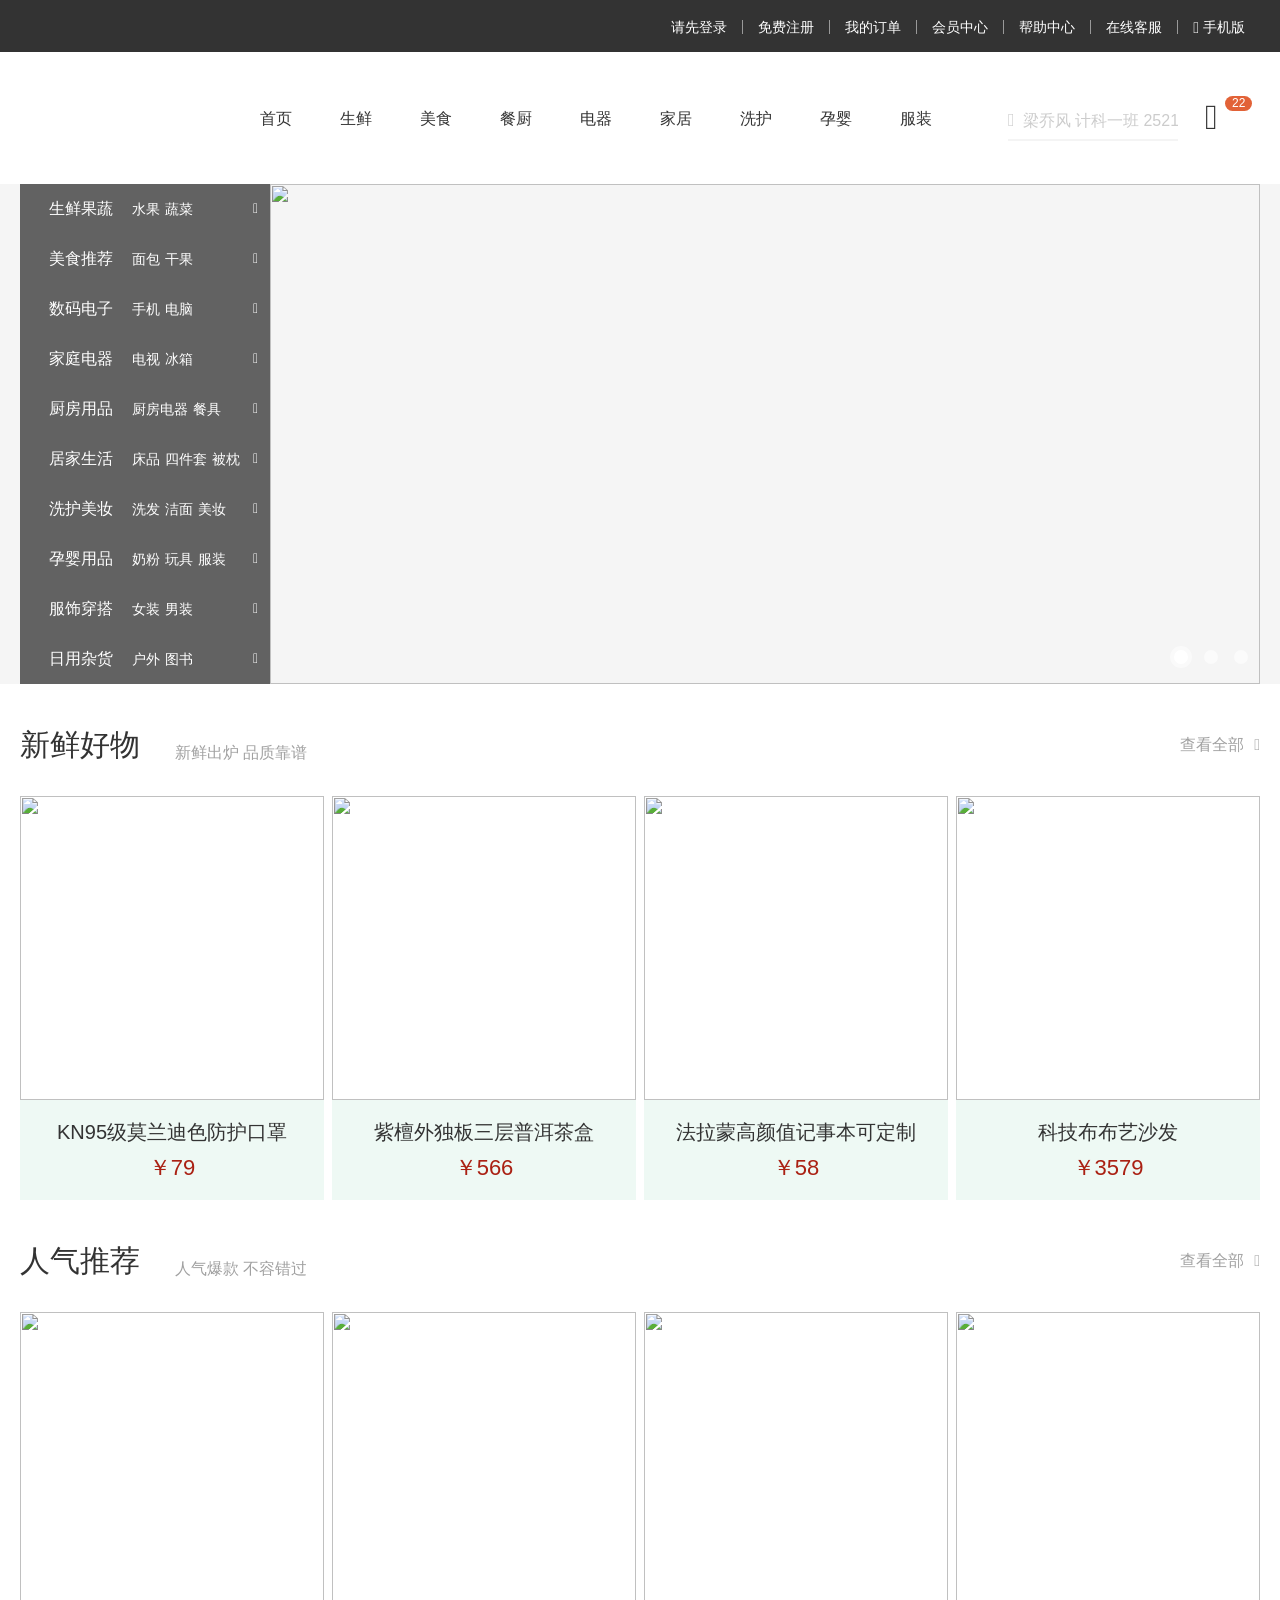
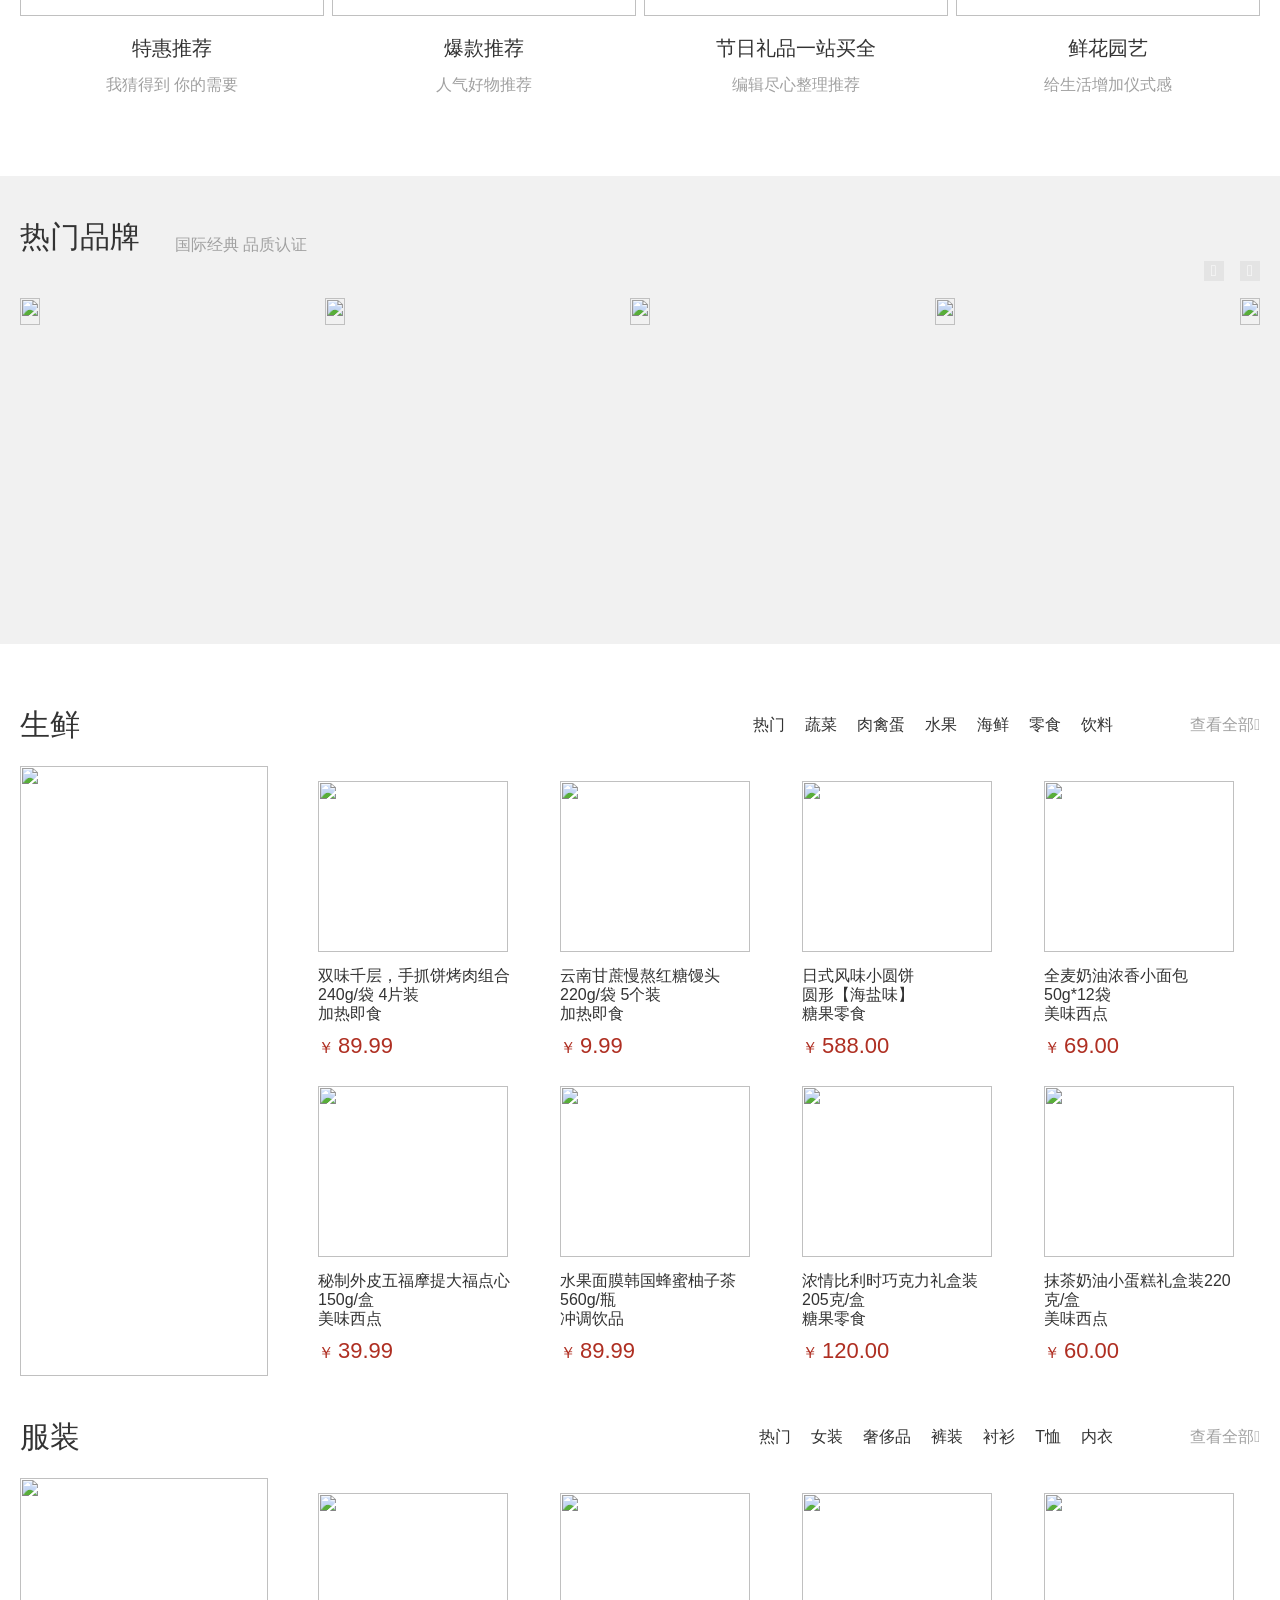
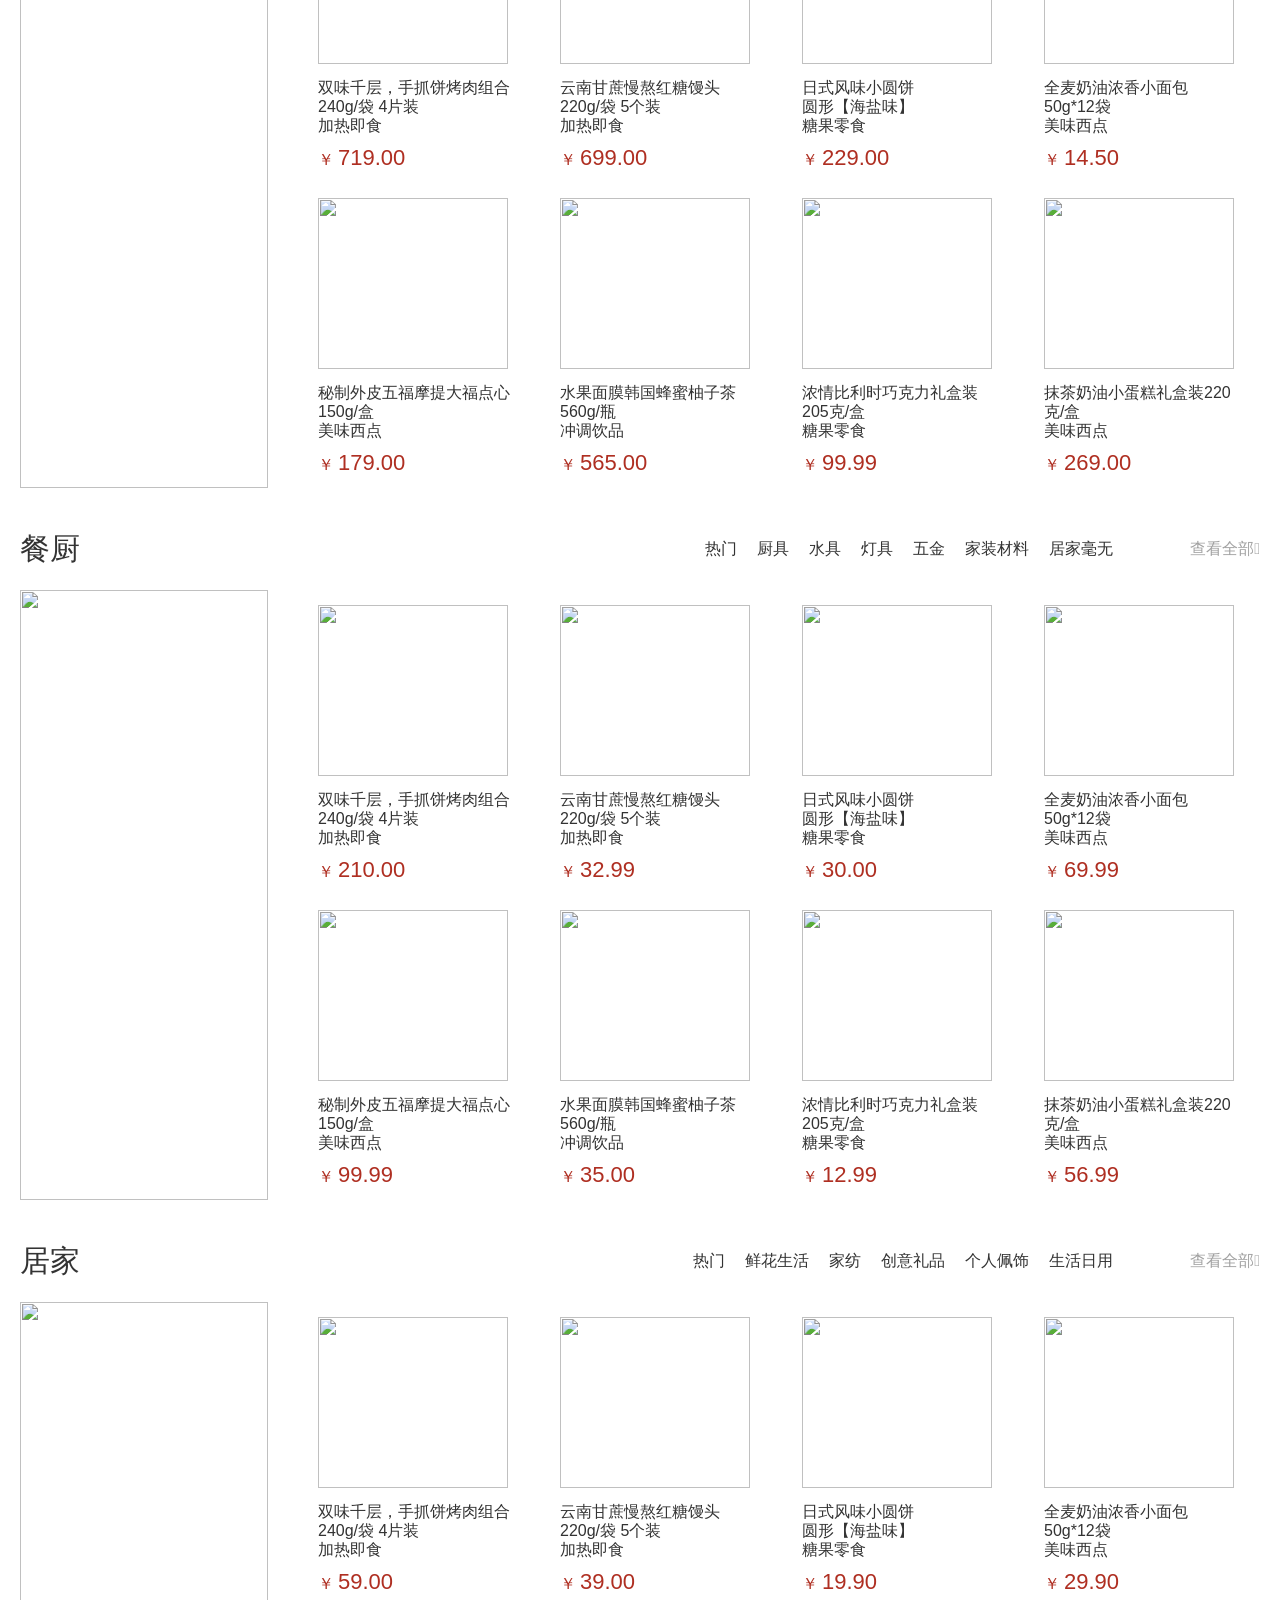
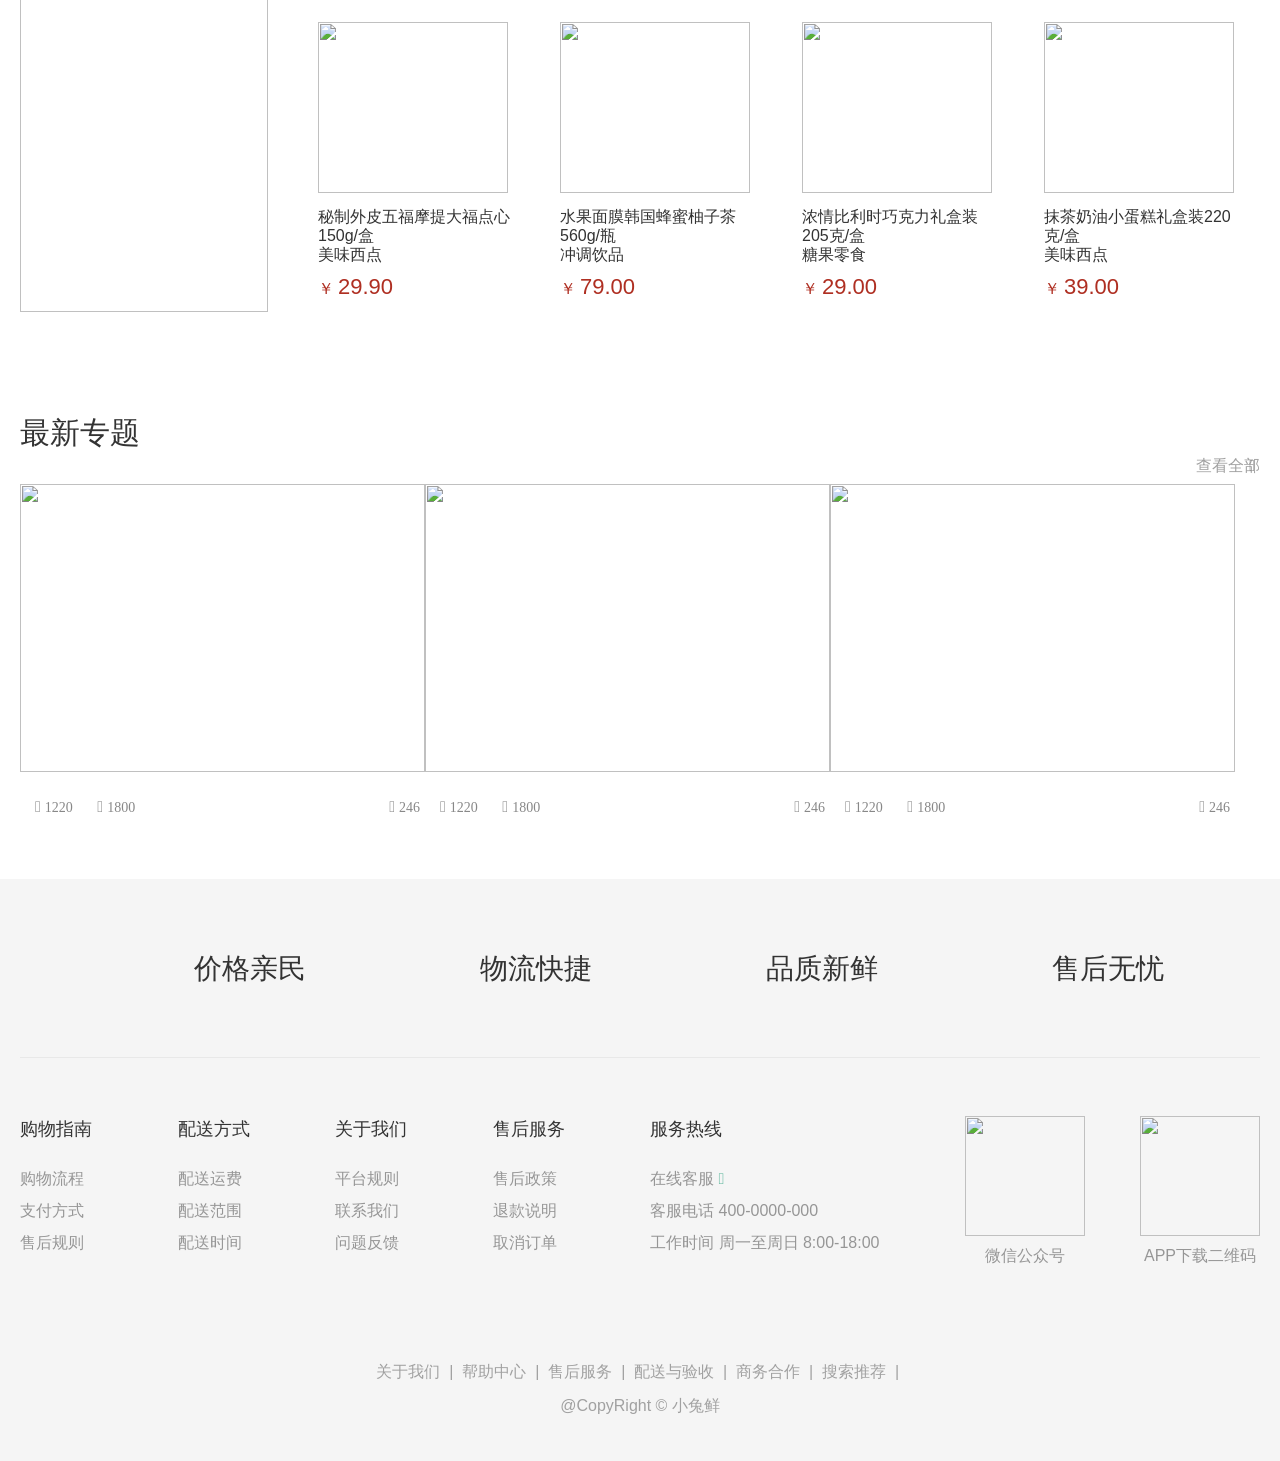
==== index.html @ d8423838 "Create index.html" ====
<!DOCTYPE html>
<html lang="en">
<head>
  <meta charset="UTF-8">
  <meta name="viewport" content="width=device-width, initial-scale=1.0">
  <meta name="description" content="小兔鲜儿官网，致力于打造全球最大的食品、生鲜电商购物平台。">
  <meta name="keywords" content="小兔鲜儿,食品,生鲜,服装,家电,电商,购物">
  <title>小兔鲜儿-新鲜、惠民、快捷！</title>
  <link rel="stylesheet" href="./iconfont/iconfont.css">
  <link rel="stylesheet" href="./css/base.css">
  <link rel="stylesheet" href="./css/common.css">
  <link rel="stylesheet" href="./css/index.css">
</head>
<body>
  <!-- 快捷导航 shortcut -->
  <div class="shortcut">
    <div class="wrapper">
      <ul>
        <li><a href="#">请先登录</a></li>
        <li><a href="#">免费注册</a></li>
        <li><a href="#">我的订单</a></li>
        <li><a href="#">会员中心</a></li>
        <li><a href="#">帮助中心</a></li>
        <li><a href="#">在线客服</a></li>
        <li><a href="#"><span class="iconfont icon-mobile-phone"></span> 手机版</a></li>
      </ul>
    </div>
  </div>

  <!-- 头部 header -->
  <div class="header wrapper">
    <!-- logo区域 -->
    <div class="logo">
      <h1><a href="./index.html">小兔鲜儿</a></h1>
    </div>
    <!-- 导航区域 nav -->
    <div class="nav">
      <ul>
        <li><a href="./index.html">首页</a></li>
        <li><a href="#">生鲜</a></li>
        <li><a href="#">美食</a></li>
        <li><a href="#">餐厨</a></li>
        <li><a href="#">电器</a></li>
        <li><a href="#">家居</a></li>
        <li><a href="#">洗护</a></li>
        <li><a href="#">孕婴</a></li>
        <li><a href="#">服装</a></li>
      </ul>
    </div>
    <!-- 搜索区域 search -->
    <div class="search">
      <span class="iconfont icon-search"></span>
      <input type="text" placeholder="梁乔风 计科一班 25216950112">
    </div>
    <!-- 购物车 cart -->
    <div class="cart">
    <a href="#">
      <span class="iconfont icon-cart-full"></span>
      <i>22</i>
    </a>
    </div>
  </div>

  <!-- banner区域 -->
  <div class="banner">
    <div class="wrapper">
      <!-- 侧导航栏 subnav -->
      <ul class="subnav">
        <li>
          <a href="#"><h4>生鲜果蔬</h4></a>
          <a href="#">水果</a>
          <a href="#">蔬菜</a>
          <a href="#"><span class="iconfont icon-arrow-right-bold"></span>
</a>
        </li>
        <li>
          <a href="#"><h4>美食推荐</h4></a>
          <a href="#">面包</a>
          <a href="#">干果</a>
          <a href="#"><span class="iconfont icon-arrow-right-bold"></span>
</a>
        </li>
        <li>
          <a href="#"><h4>数码电子</h4></a>
          <a href="#">手机</a>
          <a href="#">电脑</a>
          <a href="#"><span class="iconfont icon-arrow-right-bold"></span>
</a>
        </li>
        <li>
          <a href="#"><h4>家庭电器</h4></a>
          <a href="#">电视</a>
          <a href="#">冰箱</a>
          <a href="#"><span class="iconfont icon-arrow-right-bold"></span>
</a>
        </li>
        <li>
          <a href="#"><h4>厨房用品</h4></a>
          <a href="#">厨房电器</a>
          <a href="#">餐具</a>
          <a href="#"></a>
          <a href="#"><span class="iconfont icon-arrow-right-bold"></span>
        </a>
        </li>
        <li>
          <a href="#"><h4>居家生活</h4></a>
          <a href="#">床品</a>
          <a href="#">四件套</a>
          <a href="#">被枕</a>
          <a href="#"><span class="iconfont icon-arrow-right-bold"></span>
</a>
        </li>
        <li>
          <a href="#"><h4>洗护美妆</h4></a>
          <a href="#">洗发</a>
          <a href="#">洁面</a>
          <a href="#">美妆</a>
          <a href="#"><span class="iconfont icon-arrow-right-bold"></span>
</a>
        </li>
        <li>
          <a href="#"><h4>孕婴用品</h4></a>
          <a href="#">奶粉</a>
          <a href="#">玩具</a>
          <a href="#">服装</a>
          <a href="#"><span class="iconfont icon-arrow-right-bold"></span>
</a>
        </li>
        <li>
          <a href="#"><h4>服饰穿搭</h4></a>
          <a href="#">女装</a>
          <a href="#">男装</a>
          <a href="#"></a>
          <a href="#"><span class="iconfont icon-arrow-right-bold"></span>
</a>
        </li>
        <li>
          <a href="#"><h4>日用杂货</h4></a>
          <a href="#">户外</a>
          <a href="#">图书</a>
          <a href="#"></a>
          <a href="#"><span class="iconfont icon-arrow-right-bold"></span>
</a>
        </li>
      </ul>
      <!-- 轮播图 pic -->
      <ul class="pic">
        <li><img src="./2.png" alt=""></li>
        <li><img src="./2.png" alt=""></li>
        <li><img src="./2.png" alt=""></li>
      </ul>
      <!-- 圆点 -->
      <ol>
        <li class="active"><i></i></li>
        <li><i></i></li>
        <li><i></i></li>
      </ol>
    </div>
  </div>

  <!-- 新鲜好物 goods -->
  <div class="goods wrapper">
    <!-- title区域 -->
    <div class="title">
      <h3>新鲜好物</h3>
      <p>新鲜出炉 品质靠谱</p>
      <a class="all" href="#">查看全部<span class="iconfont icon-arrow-right-bold"></span></a>
    </div>
    <!-- 内容区域 bd -->
    <ul class="bd">
      <li>
        <img src="./1.png" alt="">
        <div class="price">
          <p><a href="#">KN95级莫兰迪色防护口罩</a></p>
          <p>￥79</p>
        </div>
      </li>
      <li>
        <img src="./1.png" alt="">
        <div class="price">
          <p><a href="#">紫檀外独板三层普洱茶盒</a></p>
          <p>￥566</p>
        </div>
      </li>
      <li>
        <img src="./1.png" alt="">
        <div class="price">
          <p><a href="#">法拉蒙高颜值记事本可定制</a></p>
          <p>￥58</p>
        </div>
      </li>
      <li>
        <img src="./1.png" alt="">
        <div class="price">
          <p><a href="#">科技布布艺沙发</a></p>
          <p>￥3579</p>
        </div>
      </li>
    </ul>
    <!-- title区域 -->
    <div class="title">
      <h3>人气推荐</h3>
      <p>人气爆款 不容错过</p>
      <a class="all" href="#">查看全部<span class="iconfont icon-arrow-right-bold"></span></a>
    </div>
    <!-- 内容区域 bd -->
    <ul class="recommend">
      <li>
        <img src="./1.png" alt="">
        <div class="price">
          <p><a href="#">特惠推荐</a></p>
          <p>我猜得到 你的需要</p>
        </div>
      </li>
      <li>
        <img src="./1.png" alt="">
        <div class="price">
          <p><a href="#">爆款推荐</a></p>
          <p>人气好物推荐</p>
        </div>
      </li>
      <li>
        <img src="./1.png" alt="">
        <div class="price">
          <p><a href="#">节日礼品一站买全</a></p>
          <p>编辑尽心整理推荐</p>
        </div>
      </li>
      <li>
        <img src="./1.png" alt="">
        <div class="price">
          <p><a href="#">鲜花园艺</a></p>
          <p>给生活增加仪式感</p>
        </div>
      </li>
    </ul>
  </div>

  <!-- 热门品牌 brand -->
  <div class="brand">
    <div class="wrapper">
      <!-- title区域 -->
      <div class="title">
        <h3>热门品牌</h3>
        <p>国际经典 品质认证</p>
        <div class="jiantou">
          <span class="left iconfont icon-arrow-left-bold"></span>
          <span class="right iconfont icon-arrow-right-bold"></span>
        </div>
      </div>
      <ul>
        <li><img src="./1.png" alt=""></li>
        <li><img src="./1.png" alt=""></li>
        <li><img src="./1.png" alt=""></li>
        <li><img src="./1.png" alt=""></li>
        <li><img src="./1.png" alt=""></li>
      </ul>
    </div>
  </div>

  <!-- 生鲜 fresh -->
  <div class="fresh wrapper">
    <!-- title区域 -->
    <div class="title">
      <h3>生鲜</h3>
      <ul>
        <li><a href="#">热门</a></li>
        <li><a href="#">蔬菜</a></li>
        <li><a href="#">肉禽蛋</a></li>
        <li><a href="#">水果</a></li>
        <li><a href="#">海鲜</a></li>
        <li><a href="#">零食</a></li>
        <li><a href="#">饮料</a></li>
      </ul>
      <a class="all" href="#">查看全部<span class="iconfont icon-arrow-right-bold"></span></a>
    </div>
    <!-- 生鲜区域 -->
    <div class="content">
      <div class="left">
        <img src="./1.png" alt="">
      </div>
      <div class="right">
        <ul>
          <li>
            <img src="./1.png" alt="">
            <a href="#">双味千层，手抓饼烤肉组合240g/袋 4片装<br>加热即食</a>
            <span><i>￥</i>89.99</span>
          </li>
          <li>
            <img src="./1.png" alt="">
            <a href="#">云南甘蔗慢熬红糖馒头220g/袋 5个装<br>加热即食</a>
            <span><i>￥</i>9.99</span>
          </li>
          <li>
            <img src="./1.png" alt="">
            <a href="#">日式风味小圆饼<br>圆形【海盐味】<br>糖果零食</a>
            <span><i>￥</i>588.00</span>
          </li>
          <li>
            <img src="./1.png" alt="">
            <a href="#">全麦奶油浓香小面包<br>50g*12袋<br>美味西点</a>
            <span><i>￥</i>69.00</span>
          </li>
          <li>
            <img src="./1.png" alt="">
            <a href="#">秘制外皮五福摩提大福点心150g/盒<br>美味西点</a>
            <span><i>￥</i>39.99</span>
          </li>
          <li>
            <img src="./1.png" alt="">
            <a href="#">水果面膜韩国蜂蜜柚子茶560g/瓶<br>冲调饮品</a>
            <span><i>￥</i>89.99</span>
          </li>
          <li>
            <img src="./1.png" alt="">
            <a href="#">浓情比利时巧克力礼盒装205克/盒<br>糖果零食</a>
            <span><i>￥</i>120.00</span>
          </li>
          <li>
            <img src="./1.png" alt="">
            <a href="#">抹茶奶油小蛋糕礼盒装220克/盒<br>美味西点</a>
            <span><i>￥</i>60.00</span>
          </li>
        </ul>
      </div>
    </div>
    <!-- title区域 -->
    <div class="title">
      <h3>服装</h3>
      <ul>
        <li><a href="#">热门</a></li>
        <li><a href="#">女装</a></li>
        <li><a href="#">奢侈品</a></li>
        <li><a href="#">裤装</a></li>
        <li><a href="#">衬衫</a></li>
        <li><a href="#">T恤</a></li>
        <li><a href="#">内衣</a></li>
      </ul>
      <a class="all" href="#">查看全部<span class="iconfont icon-arrow-right-bold"></span></a>
    </div>
    <!-- 服装区域 -->
    <div class="content">
      <div class="left">
        <img src="./1.png" alt="">
      </div>
      <div class="right">
        <ul>
          <li>
            <img src="./1.png" alt="">
            <a href="#">双味千层，手抓饼烤肉组合240g/袋 4片装<br>加热即食</a>
            <span><i>￥</i>719.00</span>
          </li>
          <li>
            <img src="./1.png" alt="">
            <a href="#">云南甘蔗慢熬红糖馒头220g/袋 5个装<br>加热即食</a>
            <span><i>￥</i>699.00</span>
          </li>
          <li>
            <img src="./1.png" alt="">
            <a href="#">日式风味小圆饼<br>圆形【海盐味】<br>糖果零食</a>
            <span><i>￥</i>229.00</span>
          </li>
          <li>
            <img src="./1.png" alt="">
            <a href="#">全麦奶油浓香小面包<br>50g*12袋<br>美味西点</a>
            <span><i>￥</i>14.50</span>
          </li>
          <li>
            <img src="./1.png" alt="">
            <a href="#">秘制外皮五福摩提大福点心150g/盒<br>美味西点</a>
            <span><i>￥</i>179.00</span>
          </li>
          <li>
            <img src="./1.png" alt="">
            <a href="#">水果面膜韩国蜂蜜柚子茶560g/瓶<br>冲调饮品</a>
            <span><i>￥</i>565.00</span>
          </li>
          <li>
            <img src="./1.png" alt="">
            <a href="#">浓情比利时巧克力礼盒装205克/盒<br>糖果零食</a>
            <span><i>￥</i>99.99</span>
          </li>
          <li>
            <img src="./1.png" alt="">
            <a href="#">抹茶奶油小蛋糕礼盒装220克/盒<br>美味西点</a>
            <span><i>￥</i>269.00</span>
          </li>
        </ul>
      </div>
    </div>
    <!-- title区域 -->
    <div class="title">
      <h3>餐厨</h3>
      <ul>
        <li><a href="#">热门</a></li>
        <li><a href="#">厨具</a></li>
        <li><a href="#">水具</a></li>
        <li><a href="#">灯具</a></li>
        <li><a href="#">五金</a></li>
        <li><a href="#">家装材料</a></li>
        <li><a href="#">居家毫无</a></li>
      </ul>
      <a class="all" href="#">查看全部<span class="iconfont icon-arrow-right-bold"></span></a>
    </div>
    <!-- 厨具区域 -->
    <div class="content">
      <div class="left">
        <img src="./1.png" alt="">
      </div>
      <div class="right">
        <ul>
          <li>
            <img src="./1.png" alt="">
            <a href="#">双味千层，手抓饼烤肉组合240g/袋 4片装<br>加热即食</a>
            <span><i>￥</i>210.00</span>
          </li>
          <li>
            <img src="./1.png" alt="">
            <a href="#">云南甘蔗慢熬红糖馒头220g/袋 5个装<br>加热即食</a>
            <span><i>￥</i>32.99</span>
          </li>
          <li>
            <img src="./1.png" alt="">
            <a href="#">日式风味小圆饼<br>圆形【海盐味】<br>糖果零食</a>
            <span><i>￥</i>30.00</span>
          </li>
          <li>
            <img src="./1.png" alt="">
            <a href="#">全麦奶油浓香小面包<br>50g*12袋<br>美味西点</a>
            <span><i>￥</i>69.99</span>
          </li>
          <li>
            <img src="./1.png" alt="">
            <a href="#">秘制外皮五福摩提大福点心150g/盒<br>美味西点</a>
            <span><i>￥</i>99.99</span>
          </li>
          <li>
            <img src="./1.png" alt="">
            <a href="#">水果面膜韩国蜂蜜柚子茶560g/瓶<br>冲调饮品</a>
            <span><i>￥</i>35.00</span>
          </li>
          <li>
            <img src="./1.png" alt="">
            <a href="#">浓情比利时巧克力礼盒装205克/盒<br>糖果零食</a>
            <span><i>￥</i>12.99</span>
          </li>
          <li>
            <img src="./1.png" alt="">
            <a href="#">抹茶奶油小蛋糕礼盒装220克/盒<br>美味西点</a>
            <span><i>￥</i>56.99</span>
          </li>
        </ul>
      </div>
    </div>
    <!-- title区域 -->
    <div class="title">
      <h3>居家</h3>
      <ul>
        <li><a href="#">热门</a></li>
        <li><a href="#">鲜花生活</a></li>
        <li><a href="#">家纺</a></li>
        <li><a href="#">创意礼品</a></li>
        <li><a href="#">个人佩饰</a></li>
        <li><a href="#">生活日用</a></li>
      </ul>
      <a class="all" href="#">查看全部<span class="iconfont icon-arrow-right-bold"></span></a>
    </div>
    <!-- 居家区域 -->
    <div class="content">
      <div class="left">
        <img src="./1.png" alt="">
      </div>
      <div class="right">
        <ul>
          <li>
            <img src="./1.png" alt="">
            <a href="#">双味千层，手抓饼烤肉组合240g/袋 4片装<br>加热即食</a>
            <span><i>￥</i>59.00</span>
          </li>
          <li>
            <img src="./1.png" alt="">
            <a href="#">云南甘蔗慢熬红糖馒头220g/袋 5个装<br>加热即食</a>
            <span><i>￥</i>39.00</span>
          </li>
          <li>
            <img src="./1.png" alt="">
            <a href="#">日式风味小圆饼<br>圆形【海盐味】<br>糖果零食</a>
            <span><i>￥</i>19.90</span>
          </li>
          <li>
            <img src="./1.png" alt="">
            <a href="#">全麦奶油浓香小面包<br>50g*12袋<br>美味西点</a>
            <span><i>￥</i>29.90</span>
          </li>
          <li>
            <img src="./1.png" alt="">
            <a href="#">秘制外皮五福摩提大福点心150g/盒<br>美味西点</a>
            <span><i>￥</i>29.90</span>
          </li>
          <li>
            <img src="./1.png" alt="">
            <a href="#">水果面膜韩国蜂蜜柚子茶560g/瓶<br>冲调饮品</a>
            <span><i>￥</i>79.00</span>
          </li>
          <li>
            <img src="./1.png" alt="">
            <a href="#">浓情比利时巧克力礼盒装205克/盒<br>糖果零食</a>
            <span><i>￥</i>29.00</span>
          </li>
          <li>
            <img src="./1.png" alt="">
            <a href="#">抹茶奶油小蛋糕礼盒装220克/盒<br>美味西点</a>
            <span><i>￥</i>39.00</span>
          </li>
        </ul>
      </div>
    </div>
  </div>

  <!-- 最新专题 topic -->
  <div class="topic wrapper">
    <!-- title区域 -->
    <div class="title">
      <h3>最新专题</h3>
      <a class="all" href="#">查看全部<span class="iconfont icon-arrow-right-bold"></span></a>
    </div>
    <!-- 内容区域 -->
    <ul>
      <li>
        <img src="./1.png" alt="">
        <div>
          <span class="iconfont icon-fabulous"> <i>1220</i></span>
          <span class="iconfont icon-browse"> <i>1800</i></span>
          <span class="iconfont icon-comment"> <i>246</i></span>
        </div>
      </li>
      <li>
        <img src="./1.png" alt="">
        <div>
          <span class="iconfont icon-fabulous"> <i>1220</i></span>
          <span class="iconfont icon-browse"> <i>1800</i></span>
          <span class="iconfont icon-comment"> <i>246</i></span>
        </div>
      </li>
      <li>
        <img src="./1.png" alt="">
        <div>
          <span class="iconfont icon-fabulous"> <i>1220</i></span>
          <span class="iconfont icon-browse"> <i>1800</i></span>
          <span class="iconfont icon-comment"> <i>246</i></span>
        </div>
      </li>

    </ul>
  </div>

  <!-- 底部 footer -->
  <div class="footer">
    <div class="wrapper">
      <!-- 服务 service -->
      <div class="service">
        <ul>
          <li><a href="#"><h5>价格亲民</h5></a></li>
          <li><a href="#"><h5>物流快捷</h5></a></li>
          <li><a href="#"><h5>品质新鲜</h5></a></li>
          <li><a href="#"><h5>售后无忧</h5></a></li>
        </ul>
      </div>
      <!-- 帮助中心 help -->
      <div class="help">
        <dl>
          <dt>购物指南</dt>
          <dd><a href="#">购物流程</a></dd>
          <dd><a href="#">支付方式</a></dd>
          <dd><a href="#">售后规则</a></dd>
        </dl>
        <dl>
          <dt>配送方式</dt>
          <dd><a href="#">配送运费</a></dd>
          <dd><a href="#">配送范围</a></dd>
          <dd><a href="#">配送时间</a></dd>
        </dl>
        <dl>
          <dt>关于我们</dt>
          <dd><a href="#">平台规则</a></dd>
          <dd><a href="#">联系我们</a></dd>
          <dd><a href="#">问题反馈</a></dd>
        </dl>
        <dl>
          <dt>售后服务</dt>
          <dd><a href="#">售后政策</a></dd>
          <dd><a href="#">退款说明</a></dd>
          <dd><a href="#">取消订单</a></dd>
        </dl>
        <dl>
          <dt>服务热线</dt>
          <dd><a href="#">在线客服 <span class="iconfont icon-customer-service"></span></a></dd>
          <dd><a href="#">客服电话 400-0000-000</a></dd>
          <dd><a href="#">工作时间 周一至周日 8:00-18:00</a></dd>
        </dl>
        <div class="right">
          <ul>
            <li>
              <img src="./1.png" alt="">
              <p>微信公众号</p>
            </li>
            <li>
              <img src="./1.png" alt="">
              <p>APP下载二维码</p>
            </li>
          </ul>
        </div>
      </div>
      <!-- 版权 copyright -->
      <div class="copyright">
        <p>
          <a href="#">关于我们</a> &nbsp|&nbsp
          <a href="#">帮助中心</a> &nbsp|&nbsp
          <a href="#">售后服务</a> &nbsp|&nbsp
          <a href="#">配送与验收</a> &nbsp|&nbsp
          <a href="#">商务合作</a> &nbsp|&nbsp
          <a href="#">搜索推荐</a> &nbsp|&nbsp
        </p>
        <p><a href="#">@CopyRight © 小兔鲜</a></p>
      </div>
    </div>
  </div>
  
 <style>
  /* 通用基础样式 */
/* 去除常见标签默认的 margin 和 padding */
@font-face {
  font-family: "iconfont"; /* Project id 3703850 */
  src: url('iconfont.woff2?t=1665647794908') format('woff2'),
       url('iconfont.woff?t=1665647794908') format('woff'),
       url('iconfont.ttf?t=1665647794908') format('truetype');
}

.iconfont {
  font-family: "iconfont" !important;
  font-size: 16px;
  font-style: normal;
  -webkit-font-smoothing: antialiased;
  -moz-osx-font-smoothing: grayscale;
}

.icon-favorites-fill:before {
  content: "\e721";
}

.icon-cart-full:before {
  content: "\e746";
}

.icon-browse:before {
  content: "\e666";
}

.icon-comment:before {
  content: "\e668";
}

.icon-customer-service:before {
  content: "\e66a";
}

.icon-fabulous:before {
  content: "\e66f";
}

.icon-mobile-phone:before {
  content: "\e678";
}

.icon-search:before {
  content: "\e67d";
}

.icon-arrow-left-bold:before {
  content: "\e685";
}

.icon-arrow-right-bold:before {
  content: "\e687";
}

*{
  margin: 0;
  padding: 0;
  box-sizing: border-box;
}

/* 设置网页统一的字体大小、行高、字体系列相关属性 */
body {
  font: 16px/1.5  "Microsoft Yahei",
    "Hiragino Sans GB", "Heiti SC", "WenQuanYi Micro Hei", sans-serif;
  color: #333;
  background-color: #fff;
}

/* 去除列表默认样式 */
ul,
ol {
  list-style: none;
}

/* 去除默认的倾斜效果 */
em,
i {
  font-style: normal;
}

/* 去除a标签默认下划线，并设置默认文字颜色 */
a {
  text-decoration: none;
  color: #333;
}

/* 设置img的垂直对齐方式为居中对齐，去除img默认下间隙 */
img {
  width: 100%;
  height: 100%;
  vertical-align: middle;
}

/* 去除input默认样式 */
input {
  border: none;
  outline: none;
  color: #333;
}

/* 清楚标题标签的字体加粗效果 */
h1,
h2,
h3,
h4,
h5,
h6 {
  font-weight: 400;
}

/* 头尾各个页面相同的样式 */
/* 版心 */
.wrapper {
  margin: 0 auto;
  width: 1240px;
}

/* 快捷导航 shortcut */
.shortcut {
  height: 52px;
  background-color: #333;
}
.shortcut .wrapper {
  display: flex;
  justify-content: flex-end;
  height: 52px;
}
.shortcut ul{
  height: 52px;
  display: flex;
}
.shortcut li{
  margin-top: 20px;
  height: 14px;
  padding: 0 15px;
  border-right: 0.5px solid #999;
}
.shortcut li:last-child{
  border: none;
}
.shortcut li a{
  display: block;
  color: #fff;
  height: 14px;
  line-height: 14px;
  font-size: 14px;
}
.shortcut li a:hover{
  color: #5EB69C;
}
.shortcut li span{
  vertical-align: middle;
}

/* 头部区域 header */
.header{
  display: flex;
  height: 88px;
  margin-top: 22px;
  margin-bottom: 22px;
}
/* logo区域 */
.header .logo{
  width: 200px;
  margin-right: 40px;
  background-image: url(./1.png);
}
.header h1 a{
  display: block;
  width: 200px;
  height: 88px;
  font-size: 0;
}
/* 导航区域 */
.nav{
  margin-top: 33px;
  margin-right: 28px;
}
.nav ul{
  display: flex;
  /* justify-content: space-between; */
}
.nav li{
  margin-right: 48px;
}
.nav a{
  display: block;
  padding-bottom: 8px;
}
.nav a:hover{
  border-bottom: 2px solid #5EB69C;
  color: #5EB69C;
}
/* 搜索区域 */
.search{
  display: flex;
  margin-top: 33px;
  margin-right: 27px;
  width: 170px;
  height: 34px;
  border-bottom: 2px solid #F4F4F4;
  padding-bottom: 4px;
}
.search .iconfont{
  font-size: 18px;
  color: #ccc;
  margin-right: 8px;
}
.search input{
  /* input有默认宽度，需要西安重置宽度为0 */
  width: 0;
  flex: 1;
}
.search input::placeholder{
  color: #ccc;
  height: 22px;
  font-size: 16px;
}
/* 购物车 cart */
.cart{
  position: relative;
  margin-top: 18px;
}
.cart .iconfont{
  font-size: 35px;
}
.cart i{
  position: absolute;
  font-size: 12px;
  line-height: 15px;
  color: #fff;
  top: 4px;
  left: 20px;
  padding: 0 7px;
  background-color: #E26237;
  border-radius: 8px;
}

/* 底部 service */
.footer{
  height: 582px;
  background-color: #f5f5f5;

}
/* 服务 */
.service{
  height: 179px;
  border-bottom: 1px solid #e8e8e8;
}
.service ul{
  display: flex;
  height: 179px;
  justify-content: space-evenly;
  align-items: center;
}
.service li{
  height: 58px;
  background: url(./1.png) no-repeat;
  padding-left: 78px;
}
.service li:nth-child(2){
  background-position: 0 -58px;
}
.service li:nth-child(3){
  background-position: 0 -116px;
}
.service li:nth-child(4){
  background-position: 0 -174px;
}
.service h5{
  line-height: 58px;
  font-size: 28px;
}
/* 帮助中心 */
.help{
  display: flex;
  justify-content: space-between;
  padding-top: 58px;
  height: 302px;
}
.help dt{
  margin-bottom: 20px;
  font-size: 18px;
}
.help dd a{
  line-height: 32px;
  color: #969696;
}
.help dd .iconfont{
  color: #5EB69C;
}
.help .right ul{
  display: flex;
  justify-content: space-between;
  width: 295px;
}
.help .right img{
  width: 120px;
  height: 120px;
  margin-bottom: 8px;
}
.help .right p{
  text-align: center;
  color: #969696;
}
/* 版权 */
.copyright{
  text-align: center;
}
.copyright p,
.copyright p a{
  color: #A1A1A1;
}
.copyright p{
  margin-bottom: 10px;
}
/* banner区域 */
.banner{
  /* height: 500px; */
  background-color: #f5f5f5;
}
.banner .wrapper{
  display: flex;
  position: relative;
}

/* 侧导航 */
.subnav{
  width: 250px;
  background-color: rgba(0, 0, 0,0.6);
}
.subnav li{
  display: flex;
  height: 50px;
  padding: 14px 12px 14px 29px;
  position: relative;
}
.subnav a,
.subnav .iconfont{
  color: #fff;
  font-size: 14px;
  line-height: 22px;
}
.subnav a{
  margin-right: 5px;
}
.subnav h4{
  font-weight: 500;
  font-size: 16px;
  margin-right: 14px;
}
.subnav .iconfont{
  position: absolute;
  top: 50%;
  right: 12px;
  transform: translateY(-50%);
}

/* 轮播图 */
.pic{
  display: flex;
  width: 990px;
  overflow: hidden;
}
.pic img{
  width: 990px;
}

/* 圆点 */
.banner ol{
  display: flex;
  position: absolute;
  bottom: 0;
  right: 0;
}
.banner ol li{
  width: 22px;
  height: 22px;
  border-radius: 50%;
  margin-right: 8px;
  margin-bottom: 16px;
  position: relative;
}
.banner i{
  display: block;
  width: 14px;
  height: 14px;
  border-radius: 50%;
  background-color: rgba(255, 255, 255, 0.6);
  position: absolute;
  top: 50%;
  left: 50%;
  transform: translate(-50%,-50%);
}
/* 点击圆点，给 li 和 i 分别添加背景颜色属性 */
.active{
  background-color: rgba(255, 255, 255, 0.5);
}
.active i{
  background-color: rgb(255, 255, 255);
}

/* 新鲜好物 */
.goods{
  background-color: #fff;
}
.goods .title, .brand .title, .fresh .title{
  display: flex;
  align-items: center;
  position: relative;
}
.goods .title{
  height: 102px;
  margin-top: 10px;

}
.title h3{
  font-size: 30px;
  line-height: 42px;
  margin-right: 35px;
}
.title p,
.title a,
.title .iconfont{
  color: #A1A1A1;
}
.title p{
  position: relative;
  bottom: -8px;
}
.title .all{
  position: absolute;
  right: 0;
}
.goods .title .iconfont{
  margin-left: 10px;
}
/* 内容区域 */
.goods ul{
  display: flex;
  justify-content: space-between;
}
.goods ul li{
  width: 304px;
}
.goods ul img{
  height: 304px;
}
.goods .price{
  height: 100px;
}
.bd .price{
  background-color: #EEF9F4;
}
.goods .price p{
  text-align: center;
  font-size: 22px;
  color: #AA2113;
}
.goods .price a{
  display: block;
  font-size: 20px;
  padding: 17px 0 4px;
}
.recommend .price p{
  font-size: 16px;
  color: #A1A1A1;
  padding-bottom: 6px;
}
.recommend{
  margin-bottom: 60px;
}

/* 热门品牌 */
.brand{
  height: 468px;
  background-color: #f1f1f1;
}
.brand .title{
  height: 122px;

}
.title .jiantou{
  position: absolute;
  right: 0;
  bottom: 15px;
}
.jiantou .left, .jiantou .right{
  display: inline-block;
  width: 20px;
  height: 20px;
  background-color: #e4e4e4;
  line-height: 20px;
  text-align: center;
}
.jiantou .left{
  margin-right: 12px;
}
.jiantou .iconfont{
  color: #fff;
}
.jiantou span:hover{
  background-color: #5EB69C;
}
.brand ul{
  display: flex;
  justify-content: space-between;
}

/* 生鲜 */
.fresh{
  padding-top: 20px;
}
.fresh .title{
  margin-top: 40px;
  margin-bottom: 20px;
  position: relative;
}
.fresh .title ul{
  display: flex;
  position: absolute;
  right: 134px;
}
.fresh .title ul a{
  display: block;
  height: 22px;
  line-height: 22px;
  color: #333;
  padding: 0 7px;
  margin-right: 6px;
}
.fresh .title ul a:hover{
  background-color: #5EB69C;
  color: #fff;
}
.fresh .content{
  display: flex;
}
.fresh .content .left{
  width: 248px;
  height: 610px;
  margin-right: 24px;
}
.fresh .content .right ul{
  display: flex;
  width: 968px;
  flex-wrap: wrap;
}
.fresh .content .right li{
  width: 242px;
  height: 305px;
  padding: 0 26px;
}
.fresh .content .right img{
  width: 190px;
  height: 171px;
  margin: 14.5px 0;
}
.fresh .content .right a{
  display: block;
  width: 192px;
  line-height: 19px;
}
.fresh .content .right span{
  font-size: 22px;
  line-height: 45px;
  color: #AF2F22;
}
.fresh .content .right i{
  font-size: 16px;
  margin-right: 4px;
}

/* 最新专题 */
.topic{
  padding-top: 70px;
}
.topic .title{
  margin: 30px 0;
  position: relative;
}
.topic ul{
  height: 395px;
  display: flex;
}
.topic li img{
  display: block;
  width: 405px;
  height: 288px;
  margin-bottom: 23px;
}
.topic div{
  position: relative;
}
.topic div span{
  margin-left: 15px;
  margin-right: 5px;
  font-size: 14px;
  line-height: 20px;
}
.topic div i{
  font-size: 14px;
}
.topic div .iconfont{
  font-size: 16px;
  color: #888;
}
.topic div .iconfont:last-child{
  position: absolute;
  right: 0;
  top: 50%;
  transform: translateY(-50%);
}

</style>

</body>
</html>
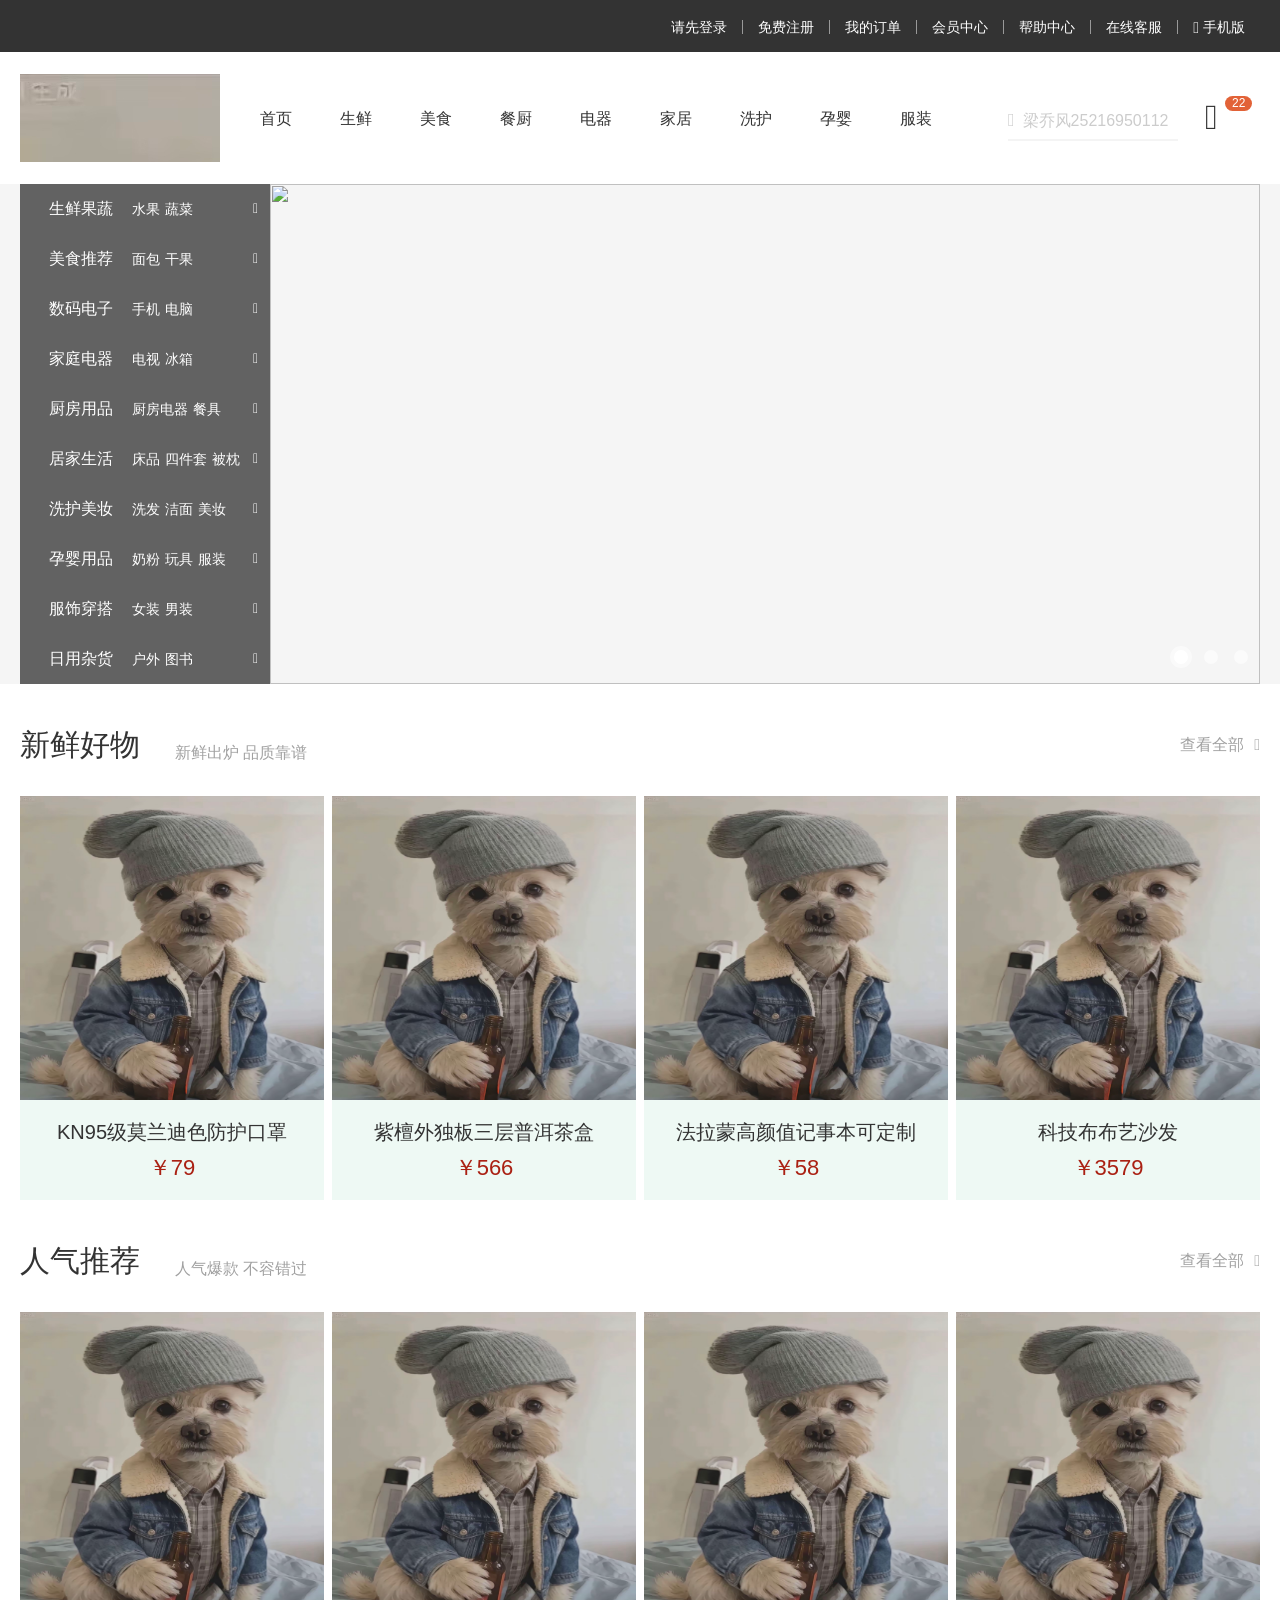
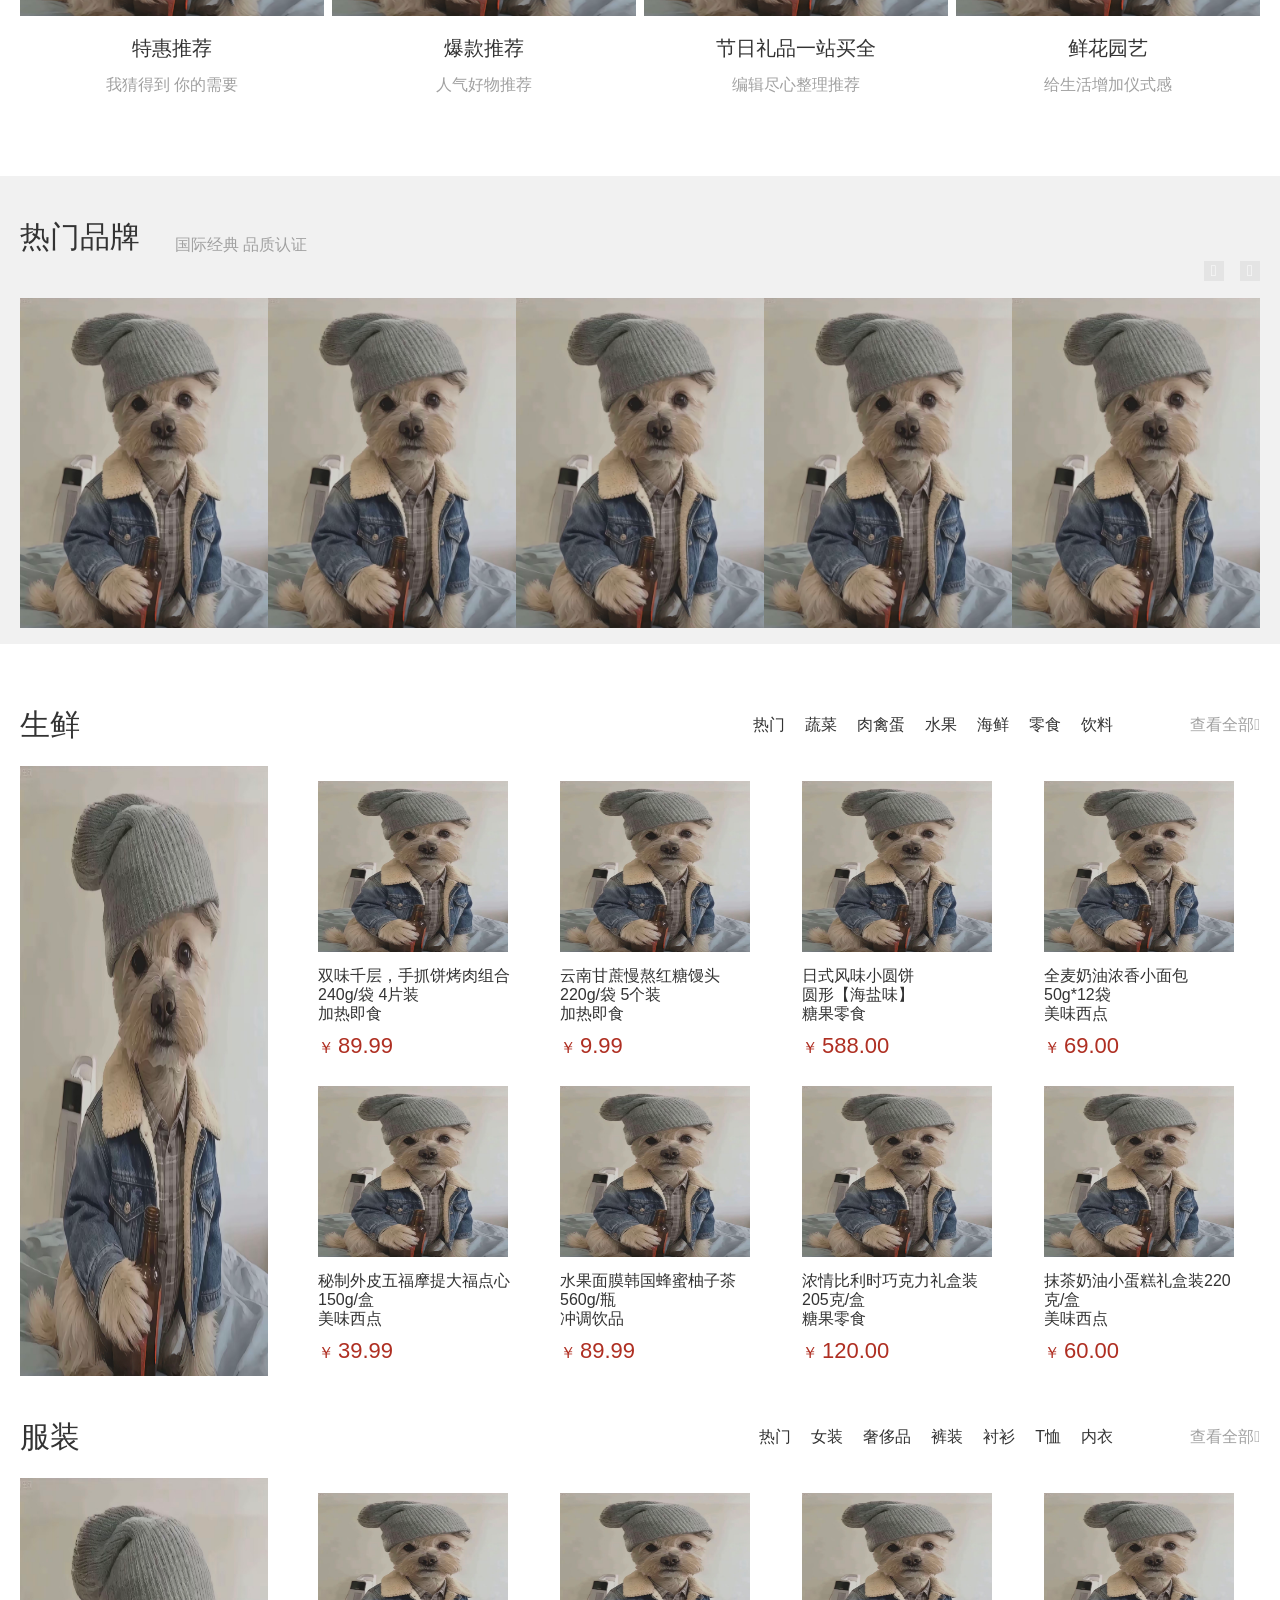
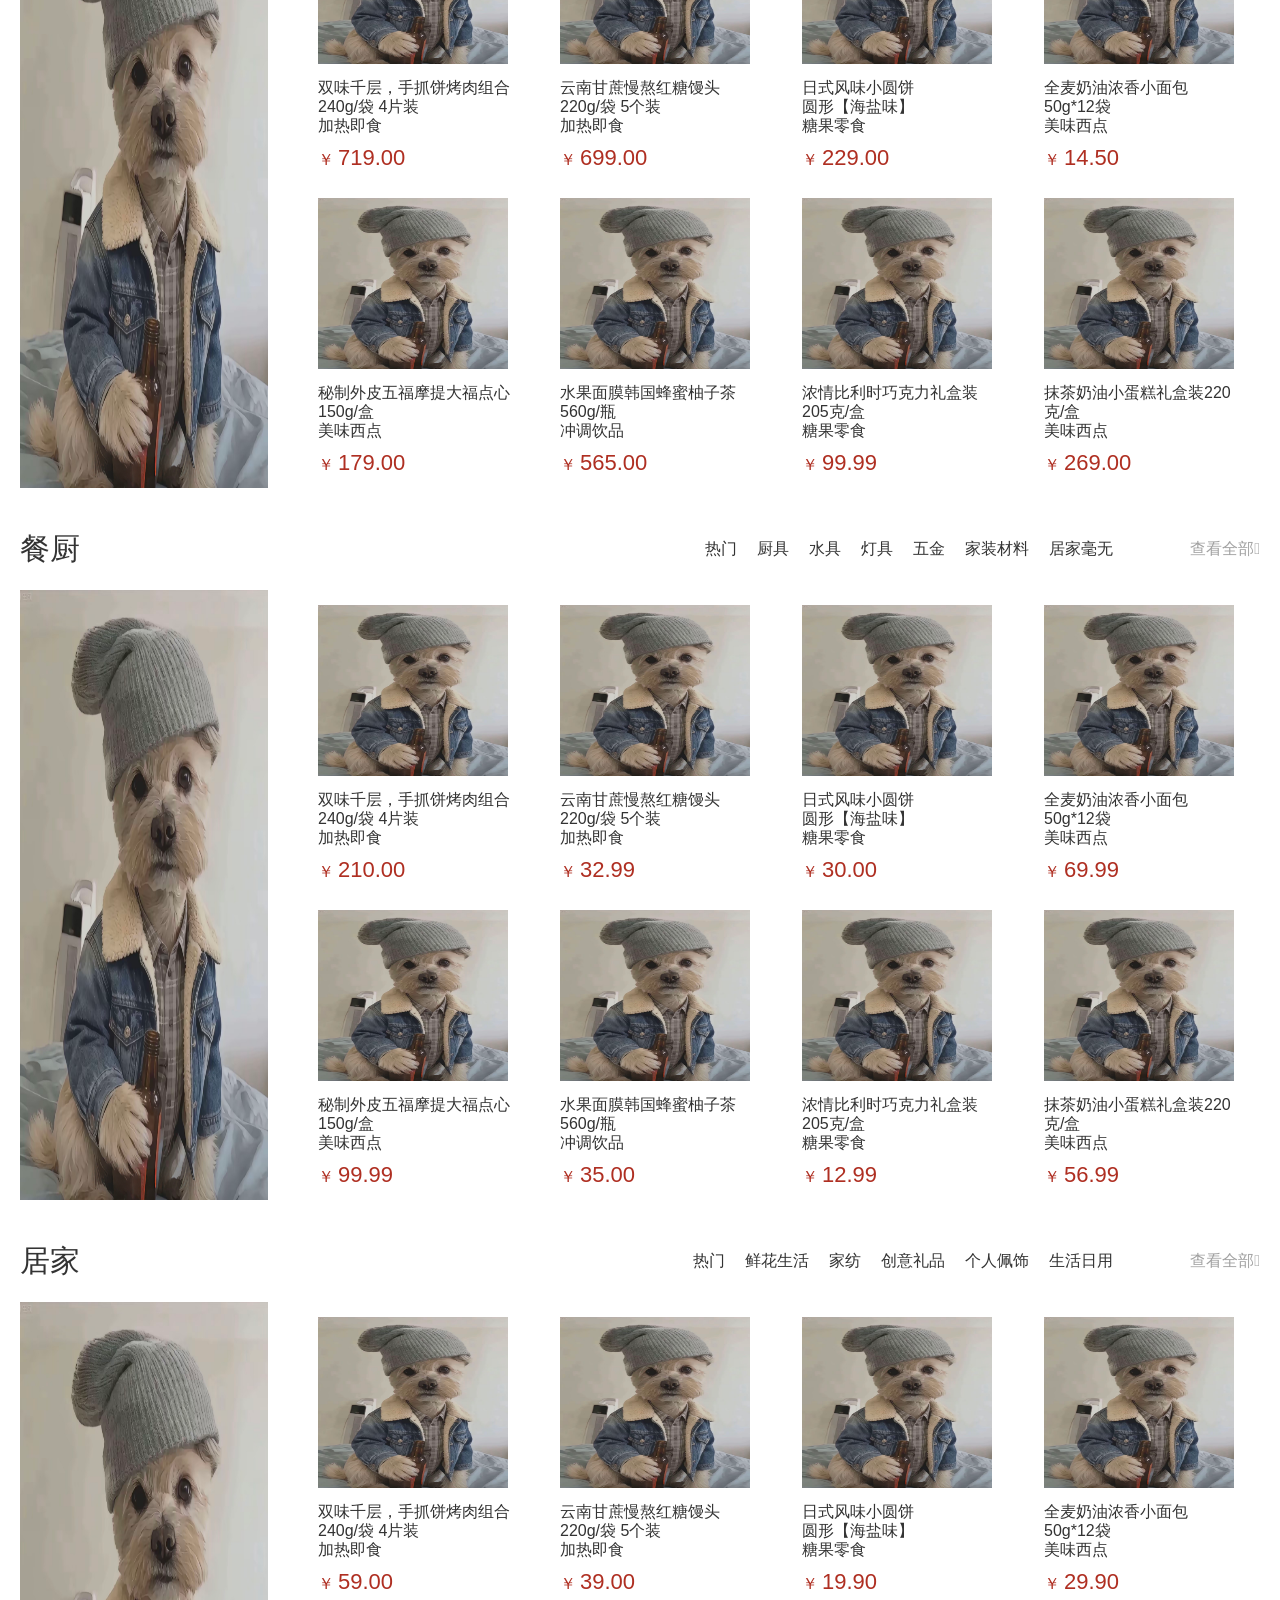
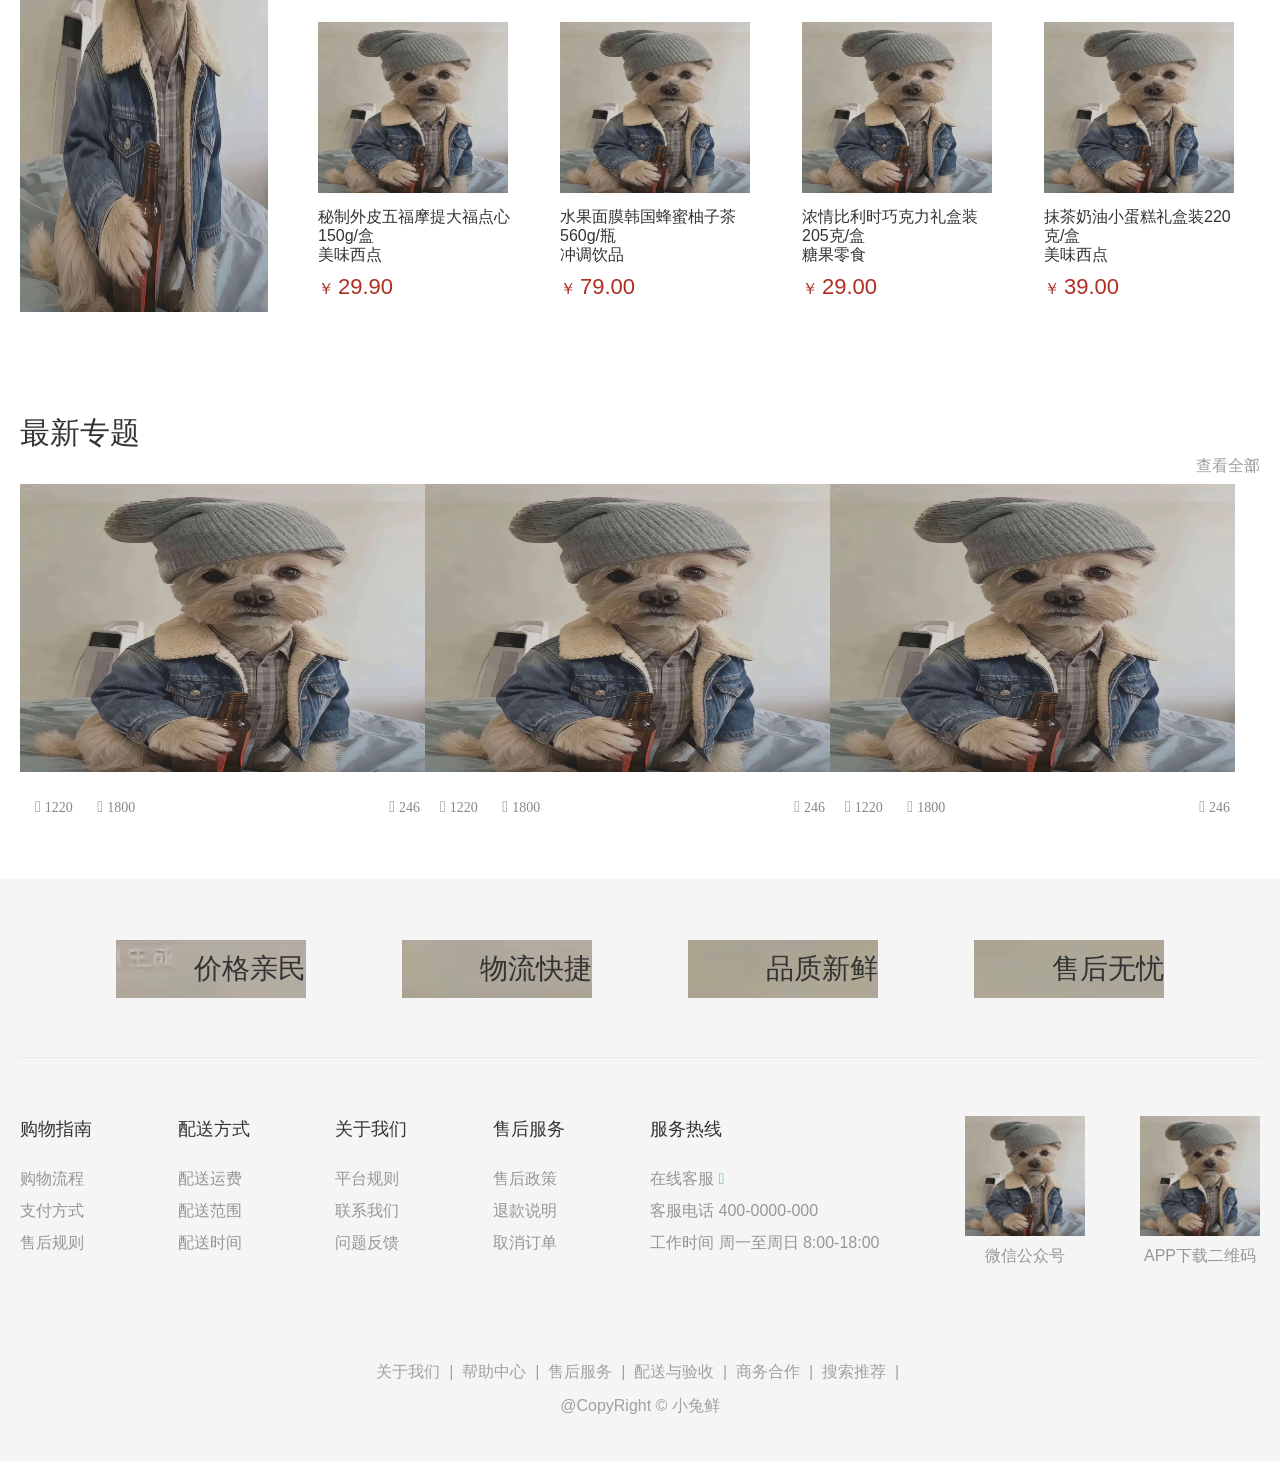
==== commit 8ba5c928: "Update index.html" ====
--- a/index.html
+++ b/index.html
@@ -52,7 +52,7 @@
     <!-- 搜索区域 search -->
     <div class="search">
       <span class="iconfont icon-search"></span>
-      <input type="text" placeholder="梁乔风 计科一班 25216950112">
+      <input type="text" placeholder="梁乔风25216950112">
     </div>
     <!-- 购物车 cart -->
     <div class="cart">
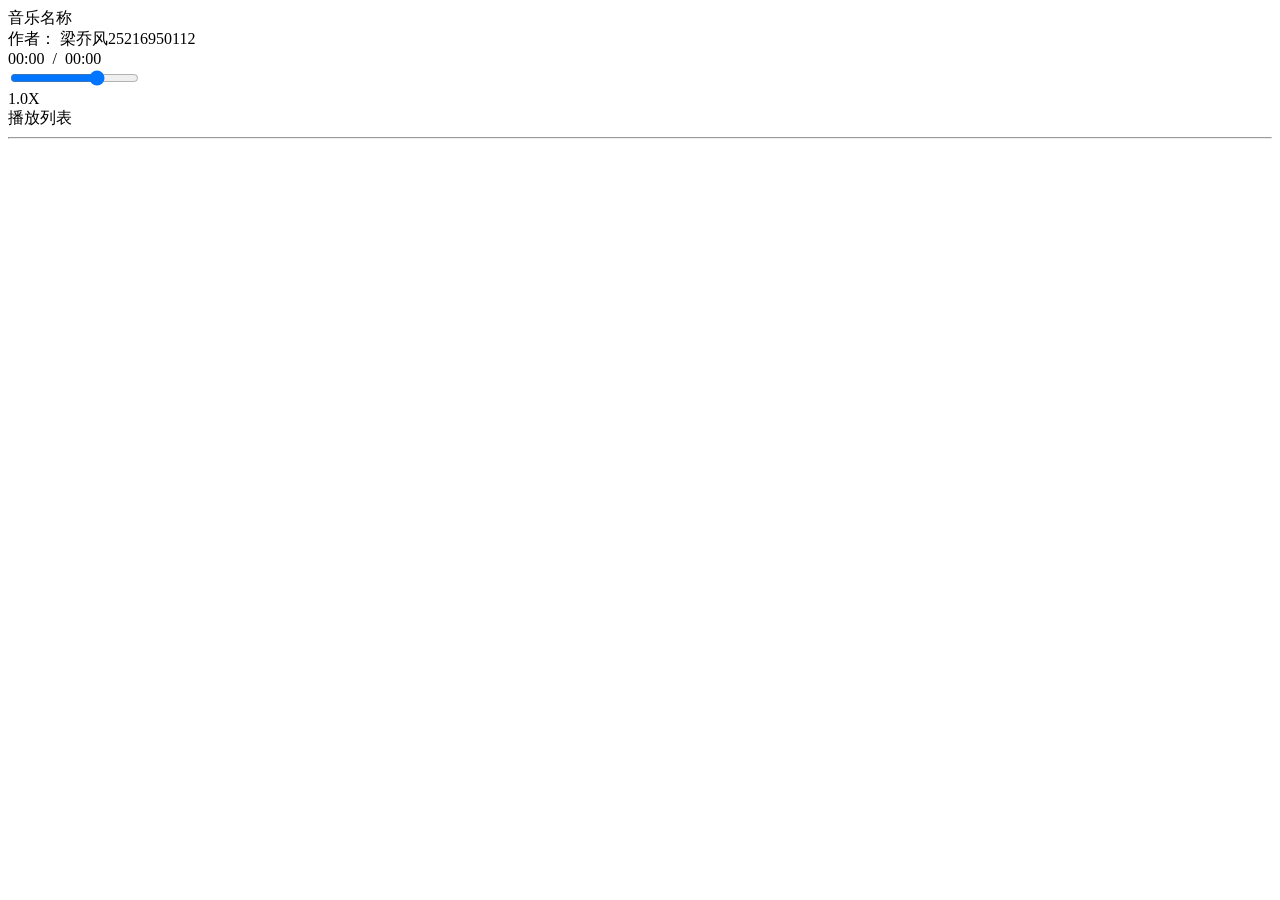
==== commit fe15091d: "Create index.html" ====
--- a/index.html
+++ b/index.html
@@ -1,1252 +1,89 @@
-
-
 <!DOCTYPE html>
 <html lang="en">
 <head>
-  <meta charset="UTF-8">
-  <meta name="viewport" content="width=device-width, initial-scale=1.0">
-  <meta name="description" content="小兔鲜儿官网，致力于打造全球最大的食品、生鲜电商购物平台。">
-  <meta name="keywords" content="小兔鲜儿,食品,生鲜,服装,家电,电商,购物">
-  <title>小兔鲜儿-新鲜、惠民、快捷！</title>
-  <link rel="stylesheet" href="./iconfont/iconfont.css">
-  <link rel="stylesheet" href="./css/base.css">
-  <link rel="stylesheet" href="./css/common.css">
-  <link rel="stylesheet" href="./css/index.css">
+    <meta charset="UTF-8">
+    <meta name="viewport" content="width=device-width, initial-scale=1.0">
+    <title>音乐播放器</title>
+    <link rel="stylesheet" href="./CSS/sy2.css">
+    
 </head>
-<body>
-  <!-- 快捷导航 shortcut -->
-  <div class="shortcut">
-    <div class="wrapper">
-      <ul>
-        <li><a href="#">请先登录</a></li>
-        <li><a href="#">免费注册</a></li>
-        <li><a href="#">我的订单</a></li>
-        <li><a href="#">会员中心</a></li>
-        <li><a href="#">帮助中心</a></li>
-        <li><a href="#">在线客服</a></li>
-        <li><a href="#"><span class="iconfont icon-mobile-phone"></span> 手机版</a></li>
-      </ul>
+<body background="./img/record3.jpg">
+    <div class="upper-container">
+        <div class="record-container">
+            <div class="record-bg">
+                <div class="record-img rotate-play"></div>
+            </div>
+        </div>
+        <div class="introduction-container">
+        <div class="music-title">音乐名称</div>
+        <div class="author-container">
+            作者：
+            <span class="author-name">梁乔风25216950112</span>
+        </div>
+        </div>
     </div>
-  </div>
+    <div class="bottom-container">
+        <audio id="audioTag"></audio>
+        <div class="progress">
+            <div class="progress-played">
 
-  <!-- 头部 header -->
-  <div class="header wrapper">
-    <!-- logo区域 -->
-    <div class="logo">
-      <h1><a href="./index.html">小兔鲜儿</a></h1>
+            </div>
+        </div>
+        <div class="controls">
+            <div class="time-container">
+                <span class="played-time">00:00</span>
+                &nbsp;/&nbsp;
+                <span class="audio-time">00:00</span>
+            </div>
+            <div class="center-button">
+                <div class="playMode center-icon"></div>
+                <div class="beforeMusic center-icon"></div>
+                <div class="playPause center-icon icon-play"></div>
+                <div class="nextMusic center-icon"></div>
+                <div class="volumn center-icon"></div>
+                <input type="range" value="70" min="0" max="100" step="1" id="volumn-togger"/> 
+            </div>
+            <div class="right-button">
+                <!-- MV按钮保留在原位，但功能关闭 -->
+                <div class="MV right-icon disabled" title="MV功能已关闭"></div>
+                <div class="speed">1.0X</div>
+                <div class="list right-icon"></div>
+            </div>
+        </div>
     </div>
-    <!-- 导航区域 nav -->
-    <div class="nav">
-      <ul>
-        <li><a href="./index.html">首页</a></li>
-        <li><a href="#">生鲜</a></li>
-        <li><a href="#">美食</a></li>
-        <li><a href="#">餐厨</a></li>
-        <li><a href="#">电器</a></li>
-        <li><a href="#">家居</a></li>
-        <li><a href="#">洗护</a></li>
-        <li><a href="#">孕婴</a></li>
-        <li><a href="#">服装</a></li>
-      </ul>
-    </div>
-    <!-- 搜索区域 search -->
-    <div class="search">
-      <span class="iconfont icon-search"></span>
-      <input type="text" placeholder="梁乔风25216950112">
-    </div>
-    <!-- 购物车 cart -->
-    <div class="cart">
-    <a href="#">
-      <span class="iconfont icon-cart-full"></span>
-      <i>22</i>
-    </a>
-    </div>
-  </div>
 
-  <!-- banner区域 -->
-  <div class="banner">
-    <div class="wrapper">
-      <!-- 侧导航栏 subnav -->
-      <ul class="subnav">
-        <li>
-          <a href="#"><h4>生鲜果蔬</h4></a>
-          <a href="#">水果</a>
-          <a href="#">蔬菜</a>
-          <a href="#"><span class="iconfont icon-arrow-right-bold"></span>
-</a>
-        </li>
-        <li>
-          <a href="#"><h4>美食推荐</h4></a>
-          <a href="#">面包</a>
-          <a href="#">干果</a>
-          <a href="#"><span class="iconfont icon-arrow-right-bold"></span>
-</a>
-        </li>
-        <li>
-          <a href="#"><h4>数码电子</h4></a>
-          <a href="#">手机</a>
-          <a href="#">电脑</a>
-          <a href="#"><span class="iconfont icon-arrow-right-bold"></span>
-</a>
-        </li>
-        <li>
-          <a href="#"><h4>家庭电器</h4></a>
-          <a href="#">电视</a>
-          <a href="#">冰箱</a>
-          <a href="#"><span class="iconfont icon-arrow-right-bold"></span>
-</a>
-        </li>
-        <li>
-          <a href="#"><h4>厨房用品</h4></a>
-          <a href="#">厨房电器</a>
-          <a href="#">餐具</a>
-          <a href="#"></a>
-          <a href="#"><span class="iconfont icon-arrow-right-bold"></span>
-        </a>
-        </li>
-        <li>
-          <a href="#"><h4>居家生活</h4></a>
-          <a href="#">床品</a>
-          <a href="#">四件套</a>
-          <a href="#">被枕</a>
-          <a href="#"><span class="iconfont icon-arrow-right-bold"></span>
-</a>
-        </li>
-        <li>
-          <a href="#"><h4>洗护美妆</h4></a>
-          <a href="#">洗发</a>
-          <a href="#">洁面</a>
-          <a href="#">美妆</a>
-          <a href="#"><span class="iconfont icon-arrow-right-bold"></span>
-</a>
-        </li>
-        <li>
-          <a href="#"><h4>孕婴用品</h4></a>
-          <a href="#">奶粉</a>
-          <a href="#">玩具</a>
-          <a href="#">服装</a>
-          <a href="#"><span class="iconfont icon-arrow-right-bold"></span>
-</a>
-        </li>
-        <li>
-          <a href="#"><h4>服饰穿搭</h4></a>
-          <a href="#">女装</a>
-          <a href="#">男装</a>
-          <a href="#"></a>
-          <a href="#"><span class="iconfont icon-arrow-right-bold"></span>
-</a>
-        </li>
-        <li>
-          <a href="#"><h4>日用杂货</h4></a>
-          <a href="#">户外</a>
-          <a href="#">图书</a>
-          <a href="#"></a>
-          <a href="#"><span class="iconfont icon-arrow-right-bold"></span>
-</a>
-        </li>
-      </ul>
-      <!-- 轮播图 pic -->
-      <ul class="pic">
-        <li><img src="./2.png" alt=""></li>
-        <li><img src="./2.png" alt=""></li>
-        <li><img src="./2.png" alt=""></li>
-      </ul>
-      <!-- 圆点 -->
-      <ol>
-        <li class="active"><i></i></li>
-        <li><i></i></li>
-        <li><i></i></li>
-      </ol>
-    </div>
-  </div>
+    <div class="close-list"></div>
+    <div class="musicList-container">    
+        <div class="music-list-title">播放列表</div>
+    <hr/>
+    <div class="musics-list">
+        
+    </div></div>
 
-  <!-- 新鲜好物 goods -->
-  <div class="goods wrapper">
-    <!-- title区域 -->
-    <div class="title">
-      <h3>新鲜好物</h3>
-      <p>新鲜出炉 品质靠谱</p>
-      <a class="all" href="#">查看全部<span class="iconfont icon-arrow-right-bold"></span></a>
-    </div>
-    <!-- 内容区域 bd -->
-    <ul class="bd">
-      <li>
-        <img src="./1.png" alt="">
-        <div class="price">
-          <p><a href="#">KN95级莫兰迪色防护口罩</a></p>
-          <p>￥79</p>
-        </div>
-      </li>
-      <li>
-        <img src="./1.png" alt="">
-        <div class="price">
-          <p><a href="#">紫檀外独板三层普洱茶盒</a></p>
-          <p>￥566</p>
-        </div>
-      </li>
-      <li>
-        <img src="./1.png" alt="">
-        <div class="price">
-          <p><a href="#">法拉蒙高颜值记事本可定制</a></p>
-          <p>￥58</p>
-        </div>
-      </li>
-      <li>
-        <img src="./1.png" alt="">
-        <div class="price">
-          <p><a href="#">科技布布艺沙发</a></p>
-          <p>￥3579</p>
-        </div>
-      </li>
-    </ul>
-    <!-- title区域 -->
-    <div class="title">
-      <h3>人气推荐</h3>
-      <p>人气爆款 不容错过</p>
-      <a class="all" href="#">查看全部<span class="iconfont icon-arrow-right-bold"></span></a>
-    </div>
-    <!-- 内容区域 bd -->
-    <ul class="recommend">
-      <li>
-        <img src="./1.png" alt="">
-        <div class="price">
-          <p><a href="#">特惠推荐</a></p>
-          <p>我猜得到 你的需要</p>
-        </div>
-      </li>
-      <li>
-        <img src="./1.png" alt="">
-        <div class="price">
-          <p><a href="#">爆款推荐</a></p>
-          <p>人气好物推荐</p>
-        </div>
-      </li>
-      <li>
-        <img src="./1.png" alt="">
-        <div class="price">
-          <p><a href="#">节日礼品一站买全</a></p>
-          <p>编辑尽心整理推荐</p>
-        </div>
-      </li>
-      <li>
-        <img src="./1.png" alt="">
-        <div class="price">
-          <p><a href="#">鲜花园艺</a></p>
-          <p>给生活增加仪式感</p>
-        </div>
-      </li>
-    </ul>
-  </div>
-
-  <!-- 热门品牌 brand -->
-  <div class="brand">
-    <div class="wrapper">
-      <!-- title区域 -->
-      <div class="title">
-        <h3>热门品牌</h3>
-        <p>国际经典 品质认证</p>
-        <div class="jiantou">
-          <span class="left iconfont icon-arrow-left-bold"></span>
-          <span class="right iconfont icon-arrow-right-bold"></span>
-        </div>
-      </div>
-      <ul>
-        <li><img src="./1.png" alt=""></li>
-        <li><img src="./1.png" alt=""></li>
-        <li><img src="./1.png" alt=""></li>
-        <li><img src="./1.png" alt=""></li>
-        <li><img src="./1.png" alt=""></li>
-      </ul>
-    </div>
-  </div>
-
-  <!-- 生鲜 fresh -->
-  <div class="fresh wrapper">
-    <!-- title区域 -->
-    <div class="title">
-      <h3>生鲜</h3>
-      <ul>
-        <li><a href="#">热门</a></li>
-        <li><a href="#">蔬菜</a></li>
-        <li><a href="#">肉禽蛋</a></li>
-        <li><a href="#">水果</a></li>
-        <li><a href="#">海鲜</a></li>
-        <li><a href="#">零食</a></li>
-        <li><a href="#">饮料</a></li>
-      </ul>
-      <a class="all" href="#">查看全部<span class="iconfont icon-arrow-right-bold"></span></a>
-    </div>
-    <!-- 生鲜区域 -->
-    <div class="content">
-      <div class="left">
-        <img src="./1.png" alt="">
-      </div>
-      <div class="right">
-        <ul>
-          <li>
-            <img src="./1.png" alt="">
-            <a href="#">双味千层，手抓饼烤肉组合240g/袋 4片装<br>加热即食</a>
-            <span><i>￥</i>89.99</span>
-          </li>
-          <li>
-            <img src="./1.png" alt="">
-            <a href="#">云南甘蔗慢熬红糖馒头220g/袋 5个装<br>加热即食</a>
-            <span><i>￥</i>9.99</span>
-          </li>
-          <li>
-            <img src="./1.png" alt="">
-            <a href="#">日式风味小圆饼<br>圆形【海盐味】<br>糖果零食</a>
-            <span><i>￥</i>588.00</span>
-          </li>
-          <li>
-            <img src="./1.png" alt="">
-            <a href="#">全麦奶油浓香小面包<br>50g*12袋<br>美味西点</a>
-            <span><i>￥</i>69.00</span>
-          </li>
-          <li>
-            <img src="./1.png" alt="">
-            <a href="#">秘制外皮五福摩提大福点心150g/盒<br>美味西点</a>
-            <span><i>￥</i>39.99</span>
-          </li>
-          <li>
-            <img src="./1.png" alt="">
-            <a href="#">水果面膜韩国蜂蜜柚子茶560g/瓶<br>冲调饮品</a>
-            <span><i>￥</i>89.99</span>
-          </li>
-          <li>
-            <img src="./1.png" alt="">
-            <a href="#">浓情比利时巧克力礼盒装205克/盒<br>糖果零食</a>
-            <span><i>￥</i>120.00</span>
-          </li>
-          <li>
-            <img src="./1.png" alt="">
-            <a href="#">抹茶奶油小蛋糕礼盒装220克/盒<br>美味西点</a>
-            <span><i>￥</i>60.00</span>
-          </li>
-        </ul>
-      </div>
-    </div>
-    <!-- title区域 -->
-    <div class="title">
-      <h3>服装</h3>
-      <ul>
-        <li><a href="#">热门</a></li>
-        <li><a href="#">女装</a></li>
-        <li><a href="#">奢侈品</a></li>
-        <li><a href="#">裤装</a></li>
-        <li><a href="#">衬衫</a></li>
-        <li><a href="#">T恤</a></li>
-        <li><a href="#">内衣</a></li>
-      </ul>
-      <a class="all" href="#">查看全部<span class="iconfont icon-arrow-right-bold"></span></a>
-    </div>
-    <!-- 服装区域 -->
-    <div class="content">
-      <div class="left">
-        <img src="./1.png" alt="">
-      </div>
-      <div class="right">
-        <ul>
-          <li>
-            <img src="./1.png" alt="">
-            <a href="#">双味千层，手抓饼烤肉组合240g/袋 4片装<br>加热即食</a>
-            <span><i>￥</i>719.00</span>
-          </li>
-          <li>
-            <img src="./1.png" alt="">
-            <a href="#">云南甘蔗慢熬红糖馒头220g/袋 5个装<br>加热即食</a>
-            <span><i>￥</i>699.00</span>
-          </li>
-          <li>
-            <img src="./1.png" alt="">
-            <a href="#">日式风味小圆饼<br>圆形【海盐味】<br>糖果零食</a>
-            <span><i>￥</i>229.00</span>
-          </li>
-          <li>
-            <img src="./1.png" alt="">
-            <a href="#">全麦奶油浓香小面包<br>50g*12袋<br>美味西点</a>
-            <span><i>￥</i>14.50</span>
-          </li>
-          <li>
-            <img src="./1.png" alt="">
-            <a href="#">秘制外皮五福摩提大福点心150g/盒<br>美味西点</a>
-            <span><i>￥</i>179.00</span>
-          </li>
-          <li>
-            <img src="./1.png" alt="">
-            <a href="#">水果面膜韩国蜂蜜柚子茶560g/瓶<br>冲调饮品</a>
-            <span><i>￥</i>565.00</span>
-          </li>
-          <li>
-            <img src="./1.png" alt="">
-            <a href="#">浓情比利时巧克力礼盒装205克/盒<br>糖果零食</a>
-            <span><i>￥</i>99.99</span>
-          </li>
-          <li>
-            <img src="./1.png" alt="">
-            <a href="#">抹茶奶油小蛋糕礼盒装220克/盒<br>美味西点</a>
-            <span><i>￥</i>269.00</span>
-          </li>
-        </ul>
-      </div>
-    </div>
-    <!-- title区域 -->
-    <div class="title">
-      <h3>餐厨</h3>
-      <ul>
-        <li><a href="#">热门</a></li>
-        <li><a href="#">厨具</a></li>
-        <li><a href="#">水具</a></li>
-        <li><a href="#">灯具</a></li>
-        <li><a href="#">五金</a></li>
-        <li><a href="#">家装材料</a></li>
-        <li><a href="#">居家毫无</a></li>
-      </ul>
-      <a class="all" href="#">查看全部<span class="iconfont icon-arrow-right-bold"></span></a>
-    </div>
-    <!-- 厨具区域 -->
-    <div class="content">
-      <div class="left">
-        <img src="./1.png" alt="">
-      </div>
-      <div class="right">
-        <ul>
-          <li>
-            <img src="./1.png" alt="">
-            <a href="#">双味千层，手抓饼烤肉组合240g/袋 4片装<br>加热即食</a>
-            <span><i>￥</i>210.00</span>
-          </li>
-          <li>
-            <img src="./1.png" alt="">
-            <a href="#">云南甘蔗慢熬红糖馒头220g/袋 5个装<br>加热即食</a>
-            <span><i>￥</i>32.99</span>
-          </li>
-          <li>
-            <img src="./1.png" alt="">
-            <a href="#">日式风味小圆饼<br>圆形【海盐味】<br>糖果零食</a>
-            <span><i>￥</i>30.00</span>
-          </li>
-          <li>
-            <img src="./1.png" alt="">
-            <a href="#">全麦奶油浓香小面包<br>50g*12袋<br>美味西点</a>
-            <span><i>￥</i>69.99</span>
-          </li>
-          <li>
-            <img src="./1.png" alt="">
-            <a href="#">秘制外皮五福摩提大福点心150g/盒<br>美味西点</a>
-            <span><i>￥</i>99.99</span>
-          </li>
-          <li>
-            <img src="./1.png" alt="">
-            <a href="#">水果面膜韩国蜂蜜柚子茶560g/瓶<br>冲调饮品</a>
-            <span><i>￥</i>35.00</span>
-          </li>
-          <li>
-            <img src="./1.png" alt="">
-            <a href="#">浓情比利时巧克力礼盒装205克/盒<br>糖果零食</a>
-            <span><i>￥</i>12.99</span>
-          </li>
-          <li>
-            <img src="./1.png" alt="">
-            <a href="#">抹茶奶油小蛋糕礼盒装220克/盒<br>美味西点</a>
-            <span><i>￥</i>56.99</span>
-          </li>
-        </ul>
-      </div>
-    </div>
-    <!-- title区域 -->
-    <div class="title">
-      <h3>居家</h3>
-      <ul>
-        <li><a href="#">热门</a></li>
-        <li><a href="#">鲜花生活</a></li>
-        <li><a href="#">家纺</a></li>
-        <li><a href="#">创意礼品</a></li>
-        <li><a href="#">个人佩饰</a></li>
-        <li><a href="#">生活日用</a></li>
-      </ul>
-      <a class="all" href="#">查看全部<span class="iconfont icon-arrow-right-bold"></span></a>
-    </div>
-    <!-- 居家区域 -->
-    <div class="content">
-      <div class="left">
-        <img src="./1.png" alt="">
-      </div>
-      <div class="right">
-        <ul>
-          <li>
-            <img src="./1.png" alt="">
-            <a href="#">双味千层，手抓饼烤肉组合240g/袋 4片装<br>加热即食</a>
-            <span><i>￥</i>59.00</span>
-          </li>
-          <li>
-            <img src="./1.png" alt="">
-            <a href="#">云南甘蔗慢熬红糖馒头220g/袋 5个装<br>加热即食</a>
-            <span><i>￥</i>39.00</span>
-          </li>
-          <li>
-            <img src="./1.png" alt="">
-            <a href="#">日式风味小圆饼<br>圆形【海盐味】<br>糖果零食</a>
-            <span><i>￥</i>19.90</span>
-          </li>
-          <li>
-            <img src="./1.png" alt="">
-            <a href="#">全麦奶油浓香小面包<br>50g*12袋<br>美味西点</a>
-            <span><i>￥</i>29.90</span>
-          </li>
-          <li>
-            <img src="./1.png" alt="">
-            <a href="#">秘制外皮五福摩提大福点心150g/盒<br>美味西点</a>
-            <span><i>￥</i>29.90</span>
-          </li>
-          <li>
-            <img src="./1.png" alt="">
-            <a href="#">水果面膜韩国蜂蜜柚子茶560g/瓶<br>冲调饮品</a>
-            <span><i>￥</i>79.00</span>
-          </li>
-          <li>
-            <img src="./1.png" alt="">
-            <a href="#">浓情比利时巧克力礼盒装205克/盒<br>糖果零食</a>
-            <span><i>￥</i>29.00</span>
-          </li>
-          <li>
-            <img src="./1.png" alt="">
-            <a href="#">抹茶奶油小蛋糕礼盒装220克/盒<br>美味西点</a>
-            <span><i>￥</i>39.00</span>
-          </li>
-        </ul>
-      </div>
-    </div>
-  </div>
-
-  <!-- 最新专题 topic -->
-  <div class="topic wrapper">
-    <!-- title区域 -->
-    <div class="title">
-      <h3>最新专题</h3>
-      <a class="all" href="#">查看全部<span class="iconfont icon-arrow-right-bold"></span></a>
-    </div>
-    <!-- 内容区域 -->
-    <ul>
-      <li>
-        <img src="./1.png" alt="">
-        <div>
-          <span class="iconfont icon-fabulous"> <i>1220</i></span>
-          <span class="iconfont icon-browse"> <i>1800</i></span>
-          <span class="iconfont icon-comment"> <i>246</i></span>
-        </div>
-      </li>
-      <li>
-        <img src="./1.png" alt="">
-        <div>
-          <span class="iconfont icon-fabulous"> <i>1220</i></span>
-          <span class="iconfont icon-browse"> <i>1800</i></span>
-          <span class="iconfont icon-comment"> <i>246</i></span>
-        </div>
-      </li>
-      <li>
-        <img src="./1.png" alt="">
-        <div>
-          <span class="iconfont icon-fabulous"> <i>1220</i></span>
-          <span class="iconfont icon-browse"> <i>1800</i></span>
-          <span class="iconfont icon-comment"> <i>246</i></span>
-        </div>
-      </li>
-
-    </ul>
-  </div>
-
-  <!-- 底部 footer -->
-  <div class="footer">
-    <div class="wrapper">
-      <!-- 服务 service -->
-      <div class="service">
-        <ul>
-          <li><a href="#"><h5>价格亲民</h5></a></li>
-          <li><a href="#"><h5>物流快捷</h5></a></li>
-          <li><a href="#"><h5>品质新鲜</h5></a></li>
-          <li><a href="#"><h5>售后无忧</h5></a></li>
-        </ul>
-      </div>
-      <!-- 帮助中心 help -->
-      <div class="help">
-        <dl>
-          <dt>购物指南</dt>
-          <dd><a href="#">购物流程</a></dd>
-          <dd><a href="#">支付方式</a></dd>
-          <dd><a href="#">售后规则</a></dd>
-        </dl>
-        <dl>
-          <dt>配送方式</dt>
-          <dd><a href="#">配送运费</a></dd>
-          <dd><a href="#">配送范围</a></dd>
-          <dd><a href="#">配送时间</a></dd>
-        </dl>
-        <dl>
-          <dt>关于我们</dt>
-          <dd><a href="#">平台规则</a></dd>
-          <dd><a href="#">联系我们</a></dd>
-          <dd><a href="#">问题反馈</a></dd>
-        </dl>
-        <dl>
-          <dt>售后服务</dt>
-          <dd><a href="#">售后政策</a></dd>
-          <dd><a href="#">退款说明</a></dd>
-          <dd><a href="#">取消订单</a></dd>
-        </dl>
-        <dl>
-          <dt>服务热线</dt>
-          <dd><a href="#">在线客服 <span class="iconfont icon-customer-service"></span></a></dd>
-          <dd><a href="#">客服电话 400-0000-000</a></dd>
-          <dd><a href="#">工作时间 周一至周日 8:00-18:00</a></dd>
-        </dl>
-        <div class="right">
-          <ul>
-            <li>
-              <img src="./1.png" alt="">
-              <p>微信公众号</p>
-            </li>
-            <li>
-              <img src="./1.png" alt="">
-              <p>APP下载二维码</p>
-            </li>
-          </ul>
-        </div>
-      </div>
-      <!-- 版权 copyright -->
-      <div class="copyright">
-        <p>
-          <a href="#">关于我们</a> &nbsp|&nbsp
-          <a href="#">帮助中心</a> &nbsp|&nbsp
-          <a href="#">售后服务</a> &nbsp|&nbsp
-          <a href="#">配送与验收</a> &nbsp|&nbsp
-          <a href="#">商务合作</a> &nbsp|&nbsp
-          <a href="#">搜索推荐</a> &nbsp|&nbsp
-        </p>
-        <p><a href="#">@CopyRight © 小兔鲜</a></p>
-      </div>
-    </div>
-  </div>
-  
- <style>
-  /* 通用基础样式 */
-/* 去除常见标签默认的 margin 和 padding */
-@font-face {
-  font-family: "iconfont"; /* Project id 3703850 */
-  src: url('iconfont.woff2?t=1665647794908') format('woff2'),
-       url('iconfont.woff?t=1665647794908') format('woff'),
-       url('iconfont.ttf?t=1665647794908') format('truetype');
-}
-
-.iconfont {
-  font-family: "iconfont" !important;
-  font-size: 16px;
-  font-style: normal;
-  -webkit-font-smoothing: antialiased;
-  -moz-osx-font-smoothing: grayscale;
-}
-
-.icon-favorites-fill:before {
-  content: "\e721";
-}
-
-.icon-cart-full:before {
-  content: "\e746";
-}
-
-.icon-browse:before {
-  content: "\e666";
-}
-
-.icon-comment:before {
-  content: "\e668";
-}
-
-.icon-customer-service:before {
-  content: "\e66a";
-}
-
-.icon-fabulous:before {
-  content: "\e66f";
-}
-
-.icon-mobile-phone:before {
-  content: "\e678";
-}
-
-.icon-search:before {
-  content: "\e67d";
-}
-
-.icon-arrow-left-bold:before {
-  content: "\e685";
-}
-
-.icon-arrow-right-bold:before {
-  content: "\e687";
-}
-
-*{
-  margin: 0;
-  padding: 0;
-  box-sizing: border-box;
-}
-
-/* 设置网页统一的字体大小、行高、字体系列相关属性 */
-body {
-  font: 16px/1.5  "Microsoft Yahei",
-    "Hiragino Sans GB", "Heiti SC", "WenQuanYi Micro Hei", sans-serif;
-  color: #333;
-  background-color: #fff;
-}
-
-/* 去除列表默认样式 */
-ul,
-ol {
-  list-style: none;
-}
-
-/* 去除默认的倾斜效果 */
-em,
-i {
-  font-style: normal;
-}
-
-/* 去除a标签默认下划线，并设置默认文字颜色 */
-a {
-  text-decoration: none;
-  color: #333;
-}
-
-/* 设置img的垂直对齐方式为居中对齐，去除img默认下间隙 */
-img {
-  width: 100%;
-  height: 100%;
-  vertical-align: middle;
-}
-
-/* 去除input默认样式 */
-input {
-  border: none;
-  outline: none;
-  color: #333;
-}
-
-/* 清楚标题标签的字体加粗效果 */
-h1,
-h2,
-h3,
-h4,
-h5,
-h6 {
-  font-weight: 400;
-}
-
-/* 头尾各个页面相同的样式 */
-/* 版心 */
-.wrapper {
-  margin: 0 auto;
-  width: 1240px;
-}
-
-/* 快捷导航 shortcut */
-.shortcut {
-  height: 52px;
-  background-color: #333;
-}
-.shortcut .wrapper {
-  display: flex;
-  justify-content: flex-end;
-  height: 52px;
-}
-.shortcut ul{
-  height: 52px;
-  display: flex;
-}
-.shortcut li{
-  margin-top: 20px;
-  height: 14px;
-  padding: 0 15px;
-  border-right: 0.5px solid #999;
-}
-.shortcut li:last-child{
-  border: none;
-}
-.shortcut li a{
-  display: block;
-  color: #fff;
-  height: 14px;
-  line-height: 14px;
-  font-size: 14px;
-}
-.shortcut li a:hover{
-  color: #5EB69C;
-}
-.shortcut li span{
-  vertical-align: middle;
-}
-
-/* 头部区域 header */
-.header{
-  display: flex;
-  height: 88px;
-  margin-top: 22px;
-  margin-bottom: 22px;
-}
-/* logo区域 */
-.header .logo{
-  width: 200px;
-  margin-right: 40px;
-  background-image: url(./1.png);
-}
-.header h1 a{
-  display: block;
-  width: 200px;
-  height: 88px;
-  font-size: 0;
-}
-/* 导航区域 */
-.nav{
-  margin-top: 33px;
-  margin-right: 28px;
-}
-.nav ul{
-  display: flex;
-  /* justify-content: space-between; */
-}
-.nav li{
-  margin-right: 48px;
-}
-.nav a{
-  display: block;
-  padding-bottom: 8px;
-}
-.nav a:hover{
-  border-bottom: 2px solid #5EB69C;
-  color: #5EB69C;
-}
-/* 搜索区域 */
-.search{
-  display: flex;
-  margin-top: 33px;
-  margin-right: 27px;
-  width: 170px;
-  height: 34px;
-  border-bottom: 2px solid #F4F4F4;
-  padding-bottom: 4px;
-}
-.search .iconfont{
-  font-size: 18px;
-  color: #ccc;
-  margin-right: 8px;
-}
-.search input{
-  /* input有默认宽度，需要西安重置宽度为0 */
-  width: 0;
-  flex: 1;
-}
-.search input::placeholder{
-  color: #ccc;
-  height: 22px;
-  font-size: 16px;
-}
-/* 购物车 cart */
-.cart{
-  position: relative;
-  margin-top: 18px;
-}
-.cart .iconfont{
-  font-size: 35px;
-}
-.cart i{
-  position: absolute;
-  font-size: 12px;
-  line-height: 15px;
-  color: #fff;
-  top: 4px;
-  left: 20px;
-  padding: 0 7px;
-  background-color: #E26237;
-  border-radius: 8px;
-}
-
-/* 底部 service */
-.footer{
-  height: 582px;
-  background-color: #f5f5f5;
-
-}
-/* 服务 */
-.service{
-  height: 179px;
-  border-bottom: 1px solid #e8e8e8;
-}
-.service ul{
-  display: flex;
-  height: 179px;
-  justify-content: space-evenly;
-  align-items: center;
-}
-.service li{
-  height: 58px;
-  background: url(./1.png) no-repeat;
-  padding-left: 78px;
-}
-.service li:nth-child(2){
-  background-position: 0 -58px;
-}
-.service li:nth-child(3){
-  background-position: 0 -116px;
-}
-.service li:nth-child(4){
-  background-position: 0 -174px;
-}
-.service h5{
-  line-height: 58px;
-  font-size: 28px;
-}
-/* 帮助中心 */
-.help{
-  display: flex;
-  justify-content: space-between;
-  padding-top: 58px;
-  height: 302px;
-}
-.help dt{
-  margin-bottom: 20px;
-  font-size: 18px;
-}
-.help dd a{
-  line-height: 32px;
-  color: #969696;
-}
-.help dd .iconfont{
-  color: #5EB69C;
-}
-.help .right ul{
-  display: flex;
-  justify-content: space-between;
-  width: 295px;
-}
-.help .right img{
-  width: 120px;
-  height: 120px;
-  margin-bottom: 8px;
-}
-.help .right p{
-  text-align: center;
-  color: #969696;
-}
-/* 版权 */
-.copyright{
-  text-align: center;
-}
-.copyright p,
-.copyright p a{
-  color: #A1A1A1;
-}
-.copyright p{
-  margin-bottom: 10px;
-}
-/* banner区域 */
-.banner{
-  /* height: 500px; */
-  background-color: #f5f5f5;
-}
-.banner .wrapper{
-  display: flex;
-  position: relative;
-}
-
-/* 侧导航 */
-.subnav{
-  width: 250px;
-  background-color: rgba(0, 0, 0,0.6);
-}
-.subnav li{
-  display: flex;
-  height: 50px;
-  padding: 14px 12px 14px 29px;
-  position: relative;
-}
-.subnav a,
-.subnav .iconfont{
-  color: #fff;
-  font-size: 14px;
-  line-height: 22px;
-}
-.subnav a{
-  margin-right: 5px;
-}
-.subnav h4{
-  font-weight: 500;
-  font-size: 16px;
-  margin-right: 14px;
-}
-.subnav .iconfont{
-  position: absolute;
-  top: 50%;
-  right: 12px;
-  transform: translateY(-50%);
-}
-
-/* 轮播图 */
-.pic{
-  display: flex;
-  width: 990px;
-  overflow: hidden;
-}
-.pic img{
-  width: 990px;
-}
-
-/* 圆点 */
-.banner ol{
-  display: flex;
-  position: absolute;
-  bottom: 0;
-  right: 0;
-}
-.banner ol li{
-  width: 22px;
-  height: 22px;
-  border-radius: 50%;
-  margin-right: 8px;
-  margin-bottom: 16px;
-  position: relative;
-}
-.banner i{
-  display: block;
-  width: 14px;
-  height: 14px;
-  border-radius: 50%;
-  background-color: rgba(255, 255, 255, 0.6);
-  position: absolute;
-  top: 50%;
-  left: 50%;
-  transform: translate(-50%,-50%);
-}
-/* 点击圆点，给 li 和 i 分别添加背景颜色属性 */
-.active{
-  background-color: rgba(255, 255, 255, 0.5);
-}
-.active i{
-  background-color: rgb(255, 255, 255);
-}
-
-/* 新鲜好物 */
-.goods{
-  background-color: #fff;
-}
-.goods .title, .brand .title, .fresh .title{
-  display: flex;
-  align-items: center;
-  position: relative;
-}
-.goods .title{
-  height: 102px;
-  margin-top: 10px;
-
-}
-.title h3{
-  font-size: 30px;
-  line-height: 42px;
-  margin-right: 35px;
-}
-.title p,
-.title a,
-.title .iconfont{
-  color: #A1A1A1;
-}
-.title p{
-  position: relative;
-  bottom: -8px;
-}
-.title .all{
-  position: absolute;
-  right: 0;
-}
-.goods .title .iconfont{
-  margin-left: 10px;
-}
-/* 内容区域 */
-.goods ul{
-  display: flex;
-  justify-content: space-between;
-}
-.goods ul li{
-  width: 304px;
-}
-.goods ul img{
-  height: 304px;
-}
-.goods .price{
-  height: 100px;
-}
-.bd .price{
-  background-color: #EEF9F4;
-}
-.goods .price p{
-  text-align: center;
-  font-size: 22px;
-  color: #AA2113;
-}
-.goods .price a{
-  display: block;
-  font-size: 20px;
-  padding: 17px 0 4px;
-}
-.recommend .price p{
-  font-size: 16px;
-  color: #A1A1A1;
-  padding-bottom: 6px;
-}
-.recommend{
-  margin-bottom: 60px;
-}
-
-/* 热门品牌 */
-.brand{
-  height: 468px;
-  background-color: #f1f1f1;
-}
-.brand .title{
-  height: 122px;
-
-}
-.title .jiantou{
-  position: absolute;
-  right: 0;
-  bottom: 15px;
-}
-.jiantou .left, .jiantou .right{
-  display: inline-block;
-  width: 20px;
-  height: 20px;
-  background-color: #e4e4e4;
-  line-height: 20px;
-  text-align: center;
-}
-.jiantou .left{
-  margin-right: 12px;
-}
-.jiantou .iconfont{
-  color: #fff;
-}
-.jiantou span:hover{
-  background-color: #5EB69C;
-}
-.brand ul{
-  display: flex;
-  justify-content: space-between;
-}
-
-/* 生鲜 */
-.fresh{
-  padding-top: 20px;
-}
-.fresh .title{
-  margin-top: 40px;
-  margin-bottom: 20px;
-  position: relative;
-}
-.fresh .title ul{
-  display: flex;
-  position: absolute;
-  right: 134px;
-}
-.fresh .title ul a{
-  display: block;
-  height: 22px;
-  line-height: 22px;
-  color: #333;
-  padding: 0 7px;
-  margin-right: 6px;
-}
-.fresh .title ul a:hover{
-  background-color: #5EB69C;
-  color: #fff;
-}
-.fresh .content{
-  display: flex;
-}
-.fresh .content .left{
-  width: 248px;
-  height: 610px;
-  margin-right: 24px;
-}
-.fresh .content .right ul{
-  display: flex;
-  width: 968px;
-  flex-wrap: wrap;
-}
-.fresh .content .right li{
-  width: 242px;
-  height: 305px;
-  padding: 0 26px;
-}
-.fresh .content .right img{
-  width: 190px;
-  height: 171px;
-  margin: 14.5px 0;
-}
-.fresh .content .right a{
-  display: block;
-  width: 192px;
-  line-height: 19px;
-}
-.fresh .content .right span{
-  font-size: 22px;
-  line-height: 45px;
-  color: #AF2F22;
-}
-.fresh .content .right i{
-  font-size: 16px;
-  margin-right: 4px;
-}
-
-/* 最新专题 */
-.topic{
-  padding-top: 70px;
-}
-.topic .title{
-  margin: 30px 0;
-  position: relative;
-}
-.topic ul{
-  height: 395px;
-  display: flex;
-}
-.topic li img{
-  display: block;
-  width: 405px;
-  height: 288px;
-  margin-bottom: 23px;
-}
-.topic div{
-  position: relative;
-}
-.topic div span{
-  margin-left: 15px;
-  margin-right: 5px;
-  font-size: 14px;
-  line-height: 20px;
-}
-.topic div i{
-  font-size: 14px;
-}
-.topic div .iconfont{
-  font-size: 16px;
-  color: #888;
-}
-.topic div .iconfont:last-child{
-  position: absolute;
-  right: 0;
-  top: 50%;
-  transform: translateY(-50%);
-}
-
-</style>
-
+    <script src="./JS/shiyan2.js"></script>
+    <script>
+        // 防止MV按钮有任何点击功能
+        document.addEventListener('DOMContentLoaded', function() {
+            const mvButton = document.querySelector('.MV');
+            if (mvButton) {
+                // 移除所有现有的事件监听器
+                const newMV = mvButton.cloneNode(true);
+                mvButton.parentNode.replaceChild(newMV, mvButton);
+                
+                // 添加禁用样式和阻止点击
+                newMV.classList.add('disabled');
+                newMV.style.cursor = 'default';
+                newMV.style.opacity = '0.5';
+                
+                // 阻止任何点击事件
+                newMV.addEventListener('click', function(e) {
+                    e.preventDefault();
+                    e.stopPropagation();
+                    console.log('MV功能已关闭');
+                    return false;
+                }, true);
+            }
+        });
+    </script>
 </body>
 </html>
